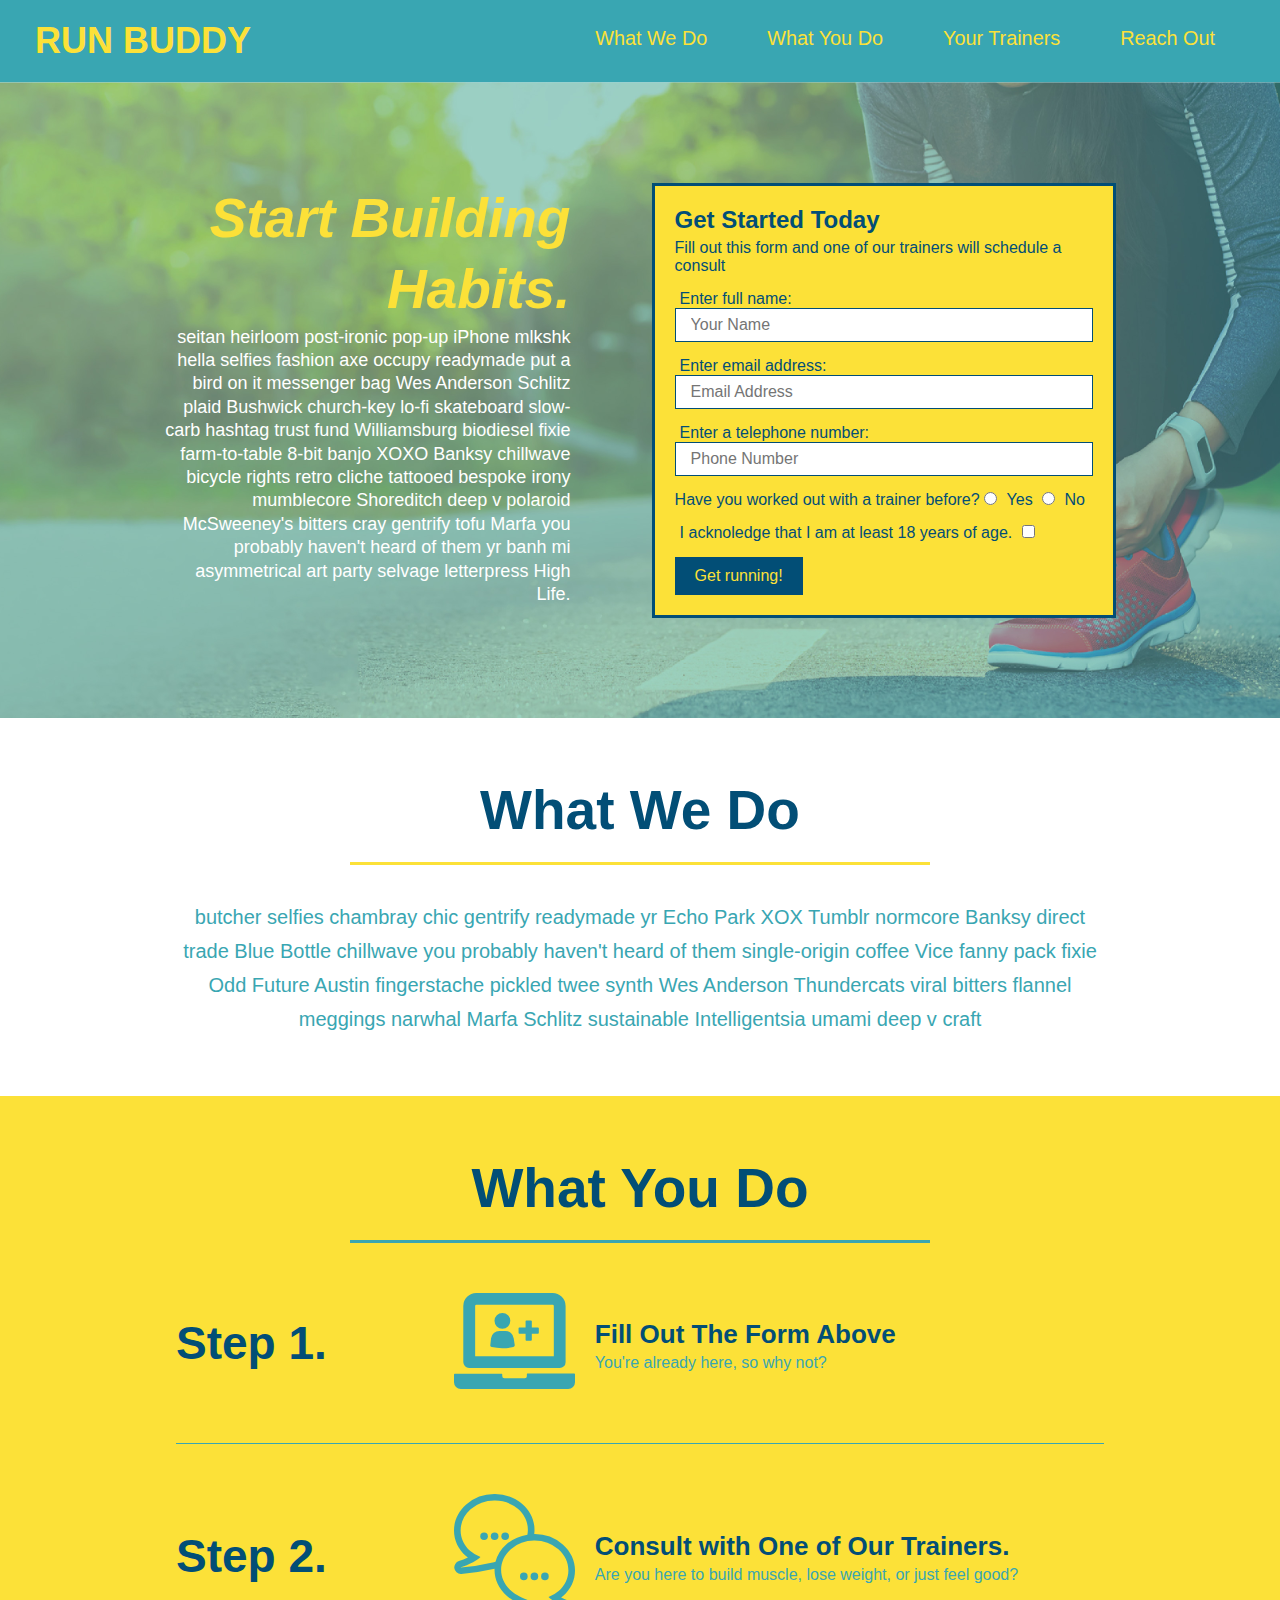
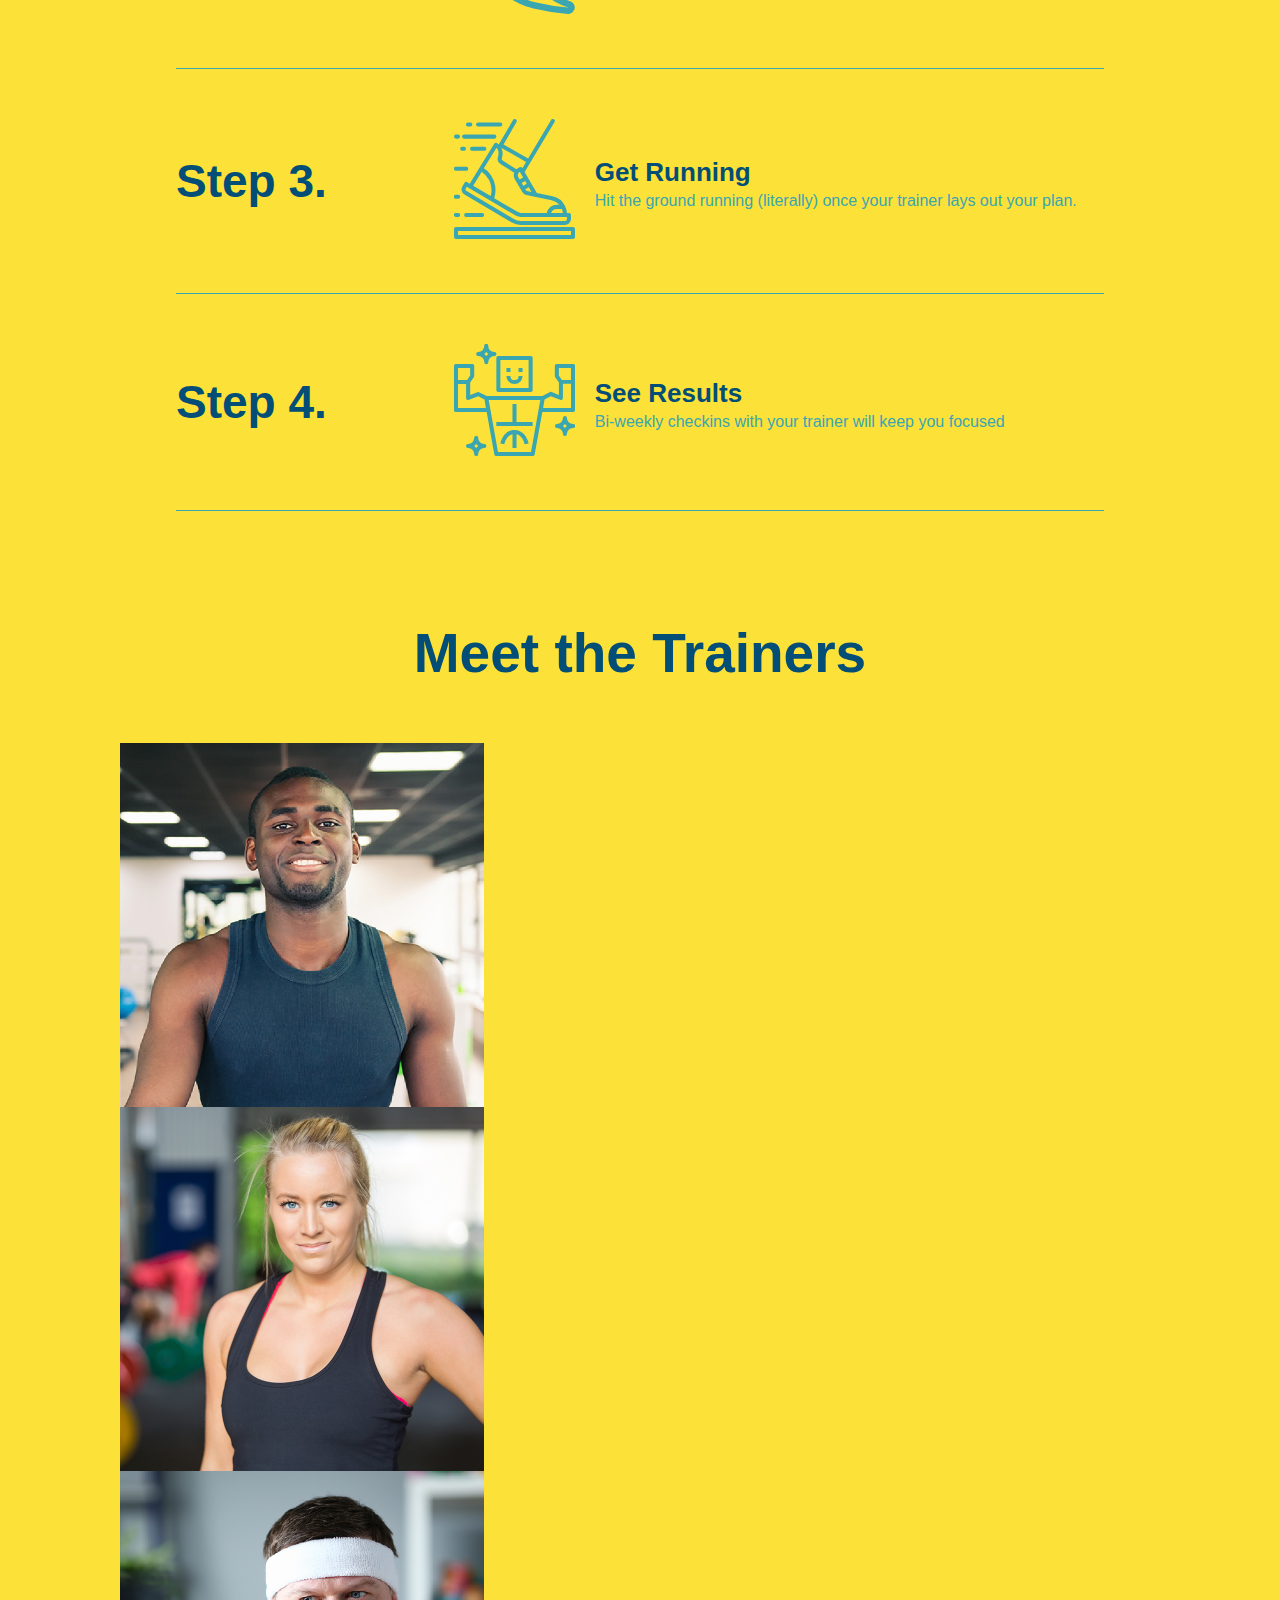
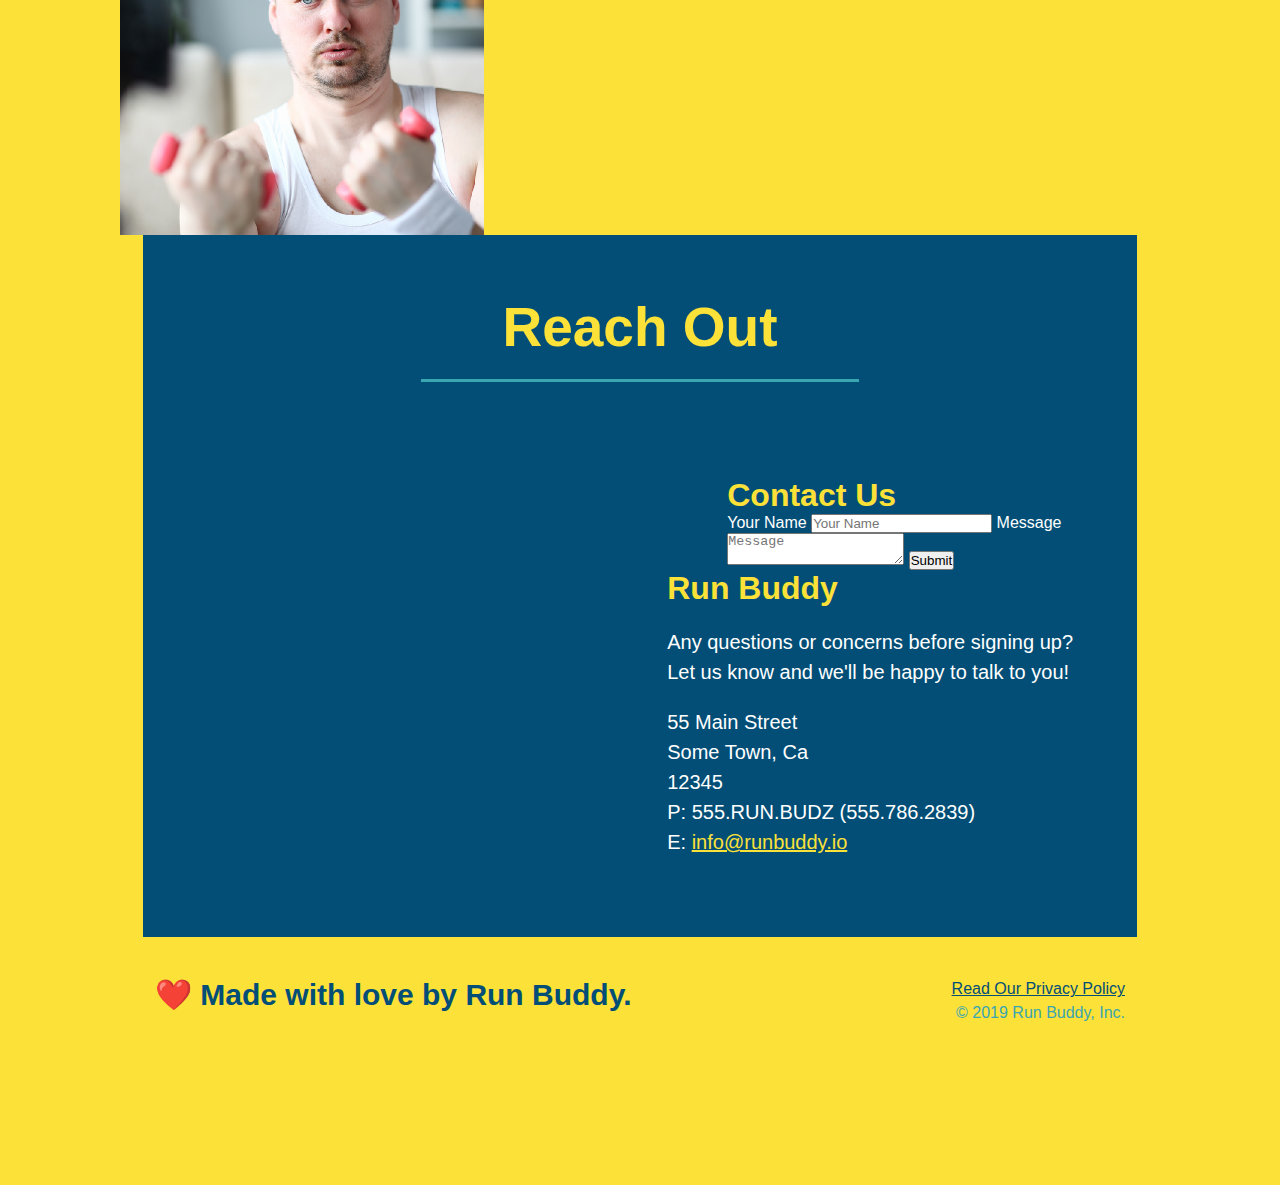
==== index.html @ 2f23c997 "add flexbox to the steps" ====
<!DOCTYPE html>
<html lang="en">
    <head>
        <meta charset="UTF-8" />
        <title>Run Buddy</title>

        <!-- Add this to the page and see what happens! -->
        <link rel="stylesheet" href="./assets/css/style.css" />

    </head>
    <body>
        <!-- navigation -->
        <header>
            <h1>
                <a href="/">RUN BUDDY</a>
            </h1>
            <nav>
                <!--Unordered list element-->
                <ul>
                    <!--List item element-->
                    <li>
                        <!--Anchor element-->
                        <a href="#what-we-do">What We Do</a>
                    </li>
                    <li>
                        <a href="#what-you-do">What You Do</a>
                    </li>
                    <li>
                        <a href="#your-trainers">Your Trainers</a>
                    </li>
                    <li>
                        <a href="#reach-out">Reach Out</a>
                    </li>
                </ul>
            </nav>
        </header>

        <!-- hero/jumbotron-->
        <section class="hero">
            <div class="hero-cta">
                <h2>Start Building Habits.</h2>
                <p>
                  seitan heirloom post-ironic pop-up iPhone mlkshk hella selfies fashion axe occupy readymade put a bird on it messenger bag Wes Anderson Schlitz plaid Bushwick church-key lo-fi skateboard slow-carb hashtag trust fund Williamsburg biodiesel fixie farm-to-table 8-bit banjo XOXO Banksy chillwave bicycle rights retro cliche tattooed bespoke irony mumblecore Shoreditch deep v polaroid McSweeney's bitters cray gentrify tofu Marfa you probably haven't heard of them yr banh mi asymmetrical art party selvage letterpress High Life.
                </p>
              </div>
            <div class="hero-form">
                <h3>Get Started Today</h3>
                <p>Fill out this form and one of our trainers will schedule a consult</p>
                <!-- Add form element -->
                <form>
                    <label for="name">Enter full name:</label>
                    <input type="text" placeholder="Your Name" name="name" id="name" class="form-input" />

                    <label for="email">Enter email address:</label>
                    <input type="email" placeholder="Email Address" name="email" id="email" class="form-input"/>

                    <label for="phone">Enter a telephone number:</label>
                    <input type="tel" placeholder="Phone Number" name="phone" id="phone" class="form-input"/>
                    <p>
                        Have you worked out with a trainer before?
                        <input type="radio" name="trainer-confirm" id="trainer-yes" />
                        <label for="trainer-yes">Yes</label>
                        <input type="radio" name="trainer-condfirm" id="trainer-no" />
                        <label for="trainer-no">No</label>
                    </p>
                    <p>
                        <label for="checkbox" >
                            I acknoledge that I am at least 18 years of age.
                        </label>
                        <input type="checkbox" name="age-confirm" id="checkbox" />
                    </p>
                    <button type="submit">
                        Get running!
                    </button>
                </form>
            </div>   
        </section>
        <!--end hero-->

        <!--"what we do" section-->
        <section id="what-we-do" class="intro">
            <!-- Wrap every h2 with a class of "section-title" in this div! -->
            <div class="flex-row">
                <h2 class="section-title primary-border">
                    What We Do
                </h2>
            </div>

            <div class="flex-row">
                <p>
                    butcher selfies chambray chic gentrify readymade yr Echo Park XOX Tumblr normcore Banksy direct trade Blue Bottle chillwave you probably haven't heard of them single-origin coffee Vice fanny pack fixie Odd Future Austin fingerstache pickled twee synth Wes Anderson Thundercats viral bitters flannel meggings narwhal Marfa Schlitz sustainable Intelligentsia umami deep v craft
                </p>
            </div>
        </section>

        <!--"what you do" section-->
        <section id="what-you-do" class="steps">
            <h2 class="section-title secondary-border">What You Do</h2>
                <!-- insert this img element -->
                <div class="step">
                    <h3>Step 1.</h3>
                    <div class="step-info">
                      <div class="step-img">
                        <img src="./assets/images/step-1.svg" alt="" />
                      </div>
                      <div class="step-text">
                        <h4>Fill Out The Form Above</h4>
                        <p>You're already here, so why not?</p>
                      </div>
                    </div>
                </div>

                <div class="step">
                    <h3>Step 2.</h3>
                    <div class="step-info">
                          <div class="step-img">
                            <img src="./assets/images/step-2.svg" alt="" />
                          </div>
                          <div class="step-text">
                            <h4>Consult with One of Our Trainers.</h4>
                            <p>Are you here to build muscle, lose weight, or just feel good?</p>
                          </div>
                    </div>
                </div>
                
                <div class="step">
                     <h3>Step 3.</h3>
                     <div class="step-info">
                              <div class="step-img">
                                <img src="./assets/images/step-3.svg" alt="" />
                              </div>
                              <div class="step-text">
                                <h4>Get Running</h4>
                                <p>Hit the ground running (literally) once your trainer lays out your plan.</p>
                              </div>
                     </div>
                </div>

                <div class="step">
                     <h3>Step 4.</h3>
                     <div class="step-info">
                                  <div class="step-img">
                                    <img src="./assets/images/step-4.svg" alt="" />
                                  </div>
                                  <div class="step-text">
                                    <h4>See Results</h4>
                                    <p>Bi-weekly checkins with your trainer will keep you focused</p>
                                  </div>
                     </div>
                </div> 
                                
        <!--"meet the trainers" section-->
        <section id="your-trainers" class="trainers">
            <h2 class="section-title primary-border">
                Meet the Trainers
            </h2>
            <div>
             <article class="trainer">
                <img src="./assets/images/trainer-1.jpg" alt="Arron Stephens in his workout clothes, ready to pump iron" />
                <div class="trainer-bio">
                  <h3 class="trainer-name">Arron Stephens</h3>
                  <h4 class="trainer-role">Speed / Strength</h4>
                  <p>
                    Lorem ipsum, dolor sit amet consectetur adipisicing elit. Sequi neque animi quo cupiditate commodi saepe culpa sed
                    itaque velit maiores optio dolorem excepturi aperiam dolores, voluptatibus suscipit amet quis repellat!
                  </p>
                </div>
              </article>
            </div>

              <!-- second trainer bio -->
            <div>
              <article class="trainer">
                <img src="./assets/images/trainer-2.jpg" alt="Joanna Gill cooling off after a workout" />
                <div class="trainer-bio">
                  <h3 class="trainer-name">Joanna Gill</h3>
                  <h4 class="trainer-role">Endurance</h4>
                  <p>
                    Lorem ipsum, dolor sit amet consectetur adipisicing elit. Sequi neque animi quo cupiditate commodi saepe culpa sed
                    itaque velit maiores optio dolorem excepturi aperiam dolores, voluptatibus suscipit amet quis repellat!
                  </p>
                </div>
              </article> 
            </div>

             <!-- third trainer bio -->
            <div>
             <article class="trainer">
                <img src="./assets/images/trainer-3.jpg" alt="Harry Smith wearing a headband and lifting comically small pink weights" />
                <div class="trainer-bio">
                  <h3 class="trainer-name">Harry "the Headband" Smith</h3>
                  <h4 class="trainer-role">Strength</h4>
                  <p>
                    Lorem ipsum, dolor sit amet consectetur adipisicing elit. Sequi neque animi quo cupiditate commodi saepe culpa sed
                    itaque velit maiores optio dolorem excepturi aperiam dolores, voluptatibus suscipit amet quis repellat!
                  </p>
                </div>
              </article>
            </div>

        <!--"reach out" section-->
        <section id="reach-out" class="contact">
            <h2 class="section-title secondary-border">Reach Out</h2>
            <div class="contact-info">
                <iframe src="https://www.google.com/maps/embed?pb=!1m18!1m12!1m3!1d3315.28429098931!2d-84.17014669999999!3d33.80497589999999!2m3!1f0!2f0!3f0!3m2!1i1024!2i768!4f13.1!3m3!1m2!1s0x88f5af3ca7f55013%3A0x3c3e1974c90c1a81!2sMain%20St%2C%20Georgia!5e0!3m2!1sen!2sus!4v1634502331510!5m2!1sen!2sus" 
                width="400" 
                height="400" 
                style="border:0;" 
                allowfullscreen="" 
                loading="lazy">
            </iframe>
            <div>
                <div class="contact-form">
                    <h3>Contact Us</h3>
                    <form>
                       <label for="contact-name">Your Name</label>
                       <input type="text" id="contact-name" placeholder="Your Name" />
                  
                       <label for="contact-message">Message</label>
                       <textarea id="contact-message" placeholder="Message"></textarea>
                  
                       <button type="submit">Submit</button>
                      </form>
                  </div>
                  
                <h3>Run Buddy</h3>
                <p>
                  Any questions or concerns before signing up?
                  <br />
                  Let us know and we'll be happy to talk to you!
                </p>
                <address>
                    55 Main Street <br/>
                    Some Town, Ca <br/>
                    12345<br />
                    P: 555.RUN.BUDZ (555.786.2839)<br/>
                    E: <a href="mailto:info@runbuddy.io">info@runbuddy.io</a>
                  </address>
              </div>
        </section>

        <!-- footer-->
        <footer>
            <h2>❤️ Made with love by Run Buddy.</h2>
            <div>
                <a href="#">Read Our Privacy Policy</a><br />
                &copy; 2019 Run Buddy, Inc.
            </div>
        </footer>
    
    </body>
</html>
---- assets/css/style.css ----
* {
    margin: 0;
    padding: 0;
    box-sizing: border-box;
}

header {
    /* apply styles to <header> */
    padding: 20px 35px;
    background-color: #39a6b2;
    display: flex;
    justify-content: space-between;
    flex-wrap: wrap;
  }

  body {
    /* more on this crazy alphanumerical value in a minute! */
    color: #39a6b2;
    font-family: Helvetica, Arial, sans-serif;
  }

  header h1 {
    font-weight: bold;
    margin: 0;
    font-size: 36px;
    color: #fce138;
  }

  header a {
      text-decoration: none;
      color: #fce138;
  }

  header nav {
      margin: 7px 0;
 }

 header nav ul {display: flex;
  flex-wrap: wrap;
  justify-content: space-between;
  align-items: center;
  list-style: none;
}

 header nav ul li a {
  margin: 0 30px;
  font-weight: lighter;
  font-size: 1.55vw;
}

 footer {
     background: #fce138;
     width: 100%;
     padding: 40px 35px;
     display: flex;
     justify-content: space-between;
     flex-wrap: wrap;
 }

 footer h2 {
     color: #024e76;
     font-size: 30px;
     margin: 0;
 }

 footer div {
     line-height: 1.5;
     text-align: right;
 }

 footer a {
     color: #024e76;
 }

 section {
     padding: 60px;
 }

 /* Hero Style Start */
 .hero {
     background-image: url("../images/hero-bg.jpg");
     background-size: cover;
     background-position: center;
     display: flex;
     justify-content: center;
     flex-wrap: wrap;
 }
 /*Hero Style Ends */

 .hero-form {
    border: 3px solid #024e76;
    background-color: #fce138;
    padding: 20px;
    color: #024e76;
    width: 40%;
    margin: 3.5%;
 }

 .hero-form h3 {
     font-size: 24px;
     margin: 0;
 }

 .hero-form p {
     margin: 5px 0 15px 0;
 }

 .hero-cta {
  width: 35%;
  text-align: right;
  margin: 3.5%;
  color: #fff;
  font-size: 18px;
  line-height: 1.3;
 }

 .hero-cta h2 {
  font-style: italic;
  font-size: 55px;
  color: #fce138;
 }

 .form-input {
    border: 1px solid #024e76;
    display: block;
    padding: 7px 15px;
    font-size: 16px;
    color: #024e76;
    width: 100%;
    margin-bottom: 15px;
  }

  .flex-row {
    display: flex;
  }

  .hero-form label {
    margin: 0 5px;
  }
  
  .hero-form button {
    color: #fce138;
    background-color: #024e76;
    border: none;
    padding: 10px 20px;
    font-size: 16px;
  }
  /* HERO STYLES END */

  .intro p {
      line-height: 1.7;
      color: #39a6b2;
      width: 80%;
      font-size: 20px;
      margin: 0 auto;
      text-align: center
  }

  .steps {
      background: #fce138;
  }

  .section-title {
    font-size: 55px;
    border-bottom: 3px solid;
    color: #024e76;
    padding-bottom: 20px;
    text-align: center;
    margin: 0 auto 35px auto;
    width: 50%;
  }
  
  .primary-border {
    border-color: #fce138;
  }
  
  .secondary-border {
    border-color: #39a6b2;
  }

  .step h3 {
      color: #024e76;
      font-size: 46px;
      flex: 1 30%;
  }

  .steps-text p {
      color: #39a6b2;
      font-size: 18px;
  }

  .step-text h4 {
    font-size: 26px;
    line-height: 1.5;
    color: #024e76;
  }

  .step-info {
    flex: 2 70%;
    display: flex;
    flex-wrap: wrap;
    align-items: center;
  }

  .step {
    margin: 50px auto;
    padding-bottom: 50px;
    width: 80%;
    border-bottom: 1px solid #39a6b2;
    display: flex;
    flex-wrap: wrap;
    align-items: center;
    justify-content: space-between;
  }

  .step-img {
    flex: 1 12%;
    margin-right: 20px;
  }

  .step-text {
    flex: 12;
  }

  .step-img img {
    max-width: 100%;
  }

  .trainers {
    width: 100%;
    margin: 0 auto;
    display: flex;
    flex-wrap: wrap;
    justify-content: space-around;
  }

  .trainer {
    margin: 0 auto 20px auto;
    background: #024e76;
    color: #fce138;
    flex: 1;
  }

  .trainer img {
    width: 35%;
    float: left;
  }
  
  .trainer-bio {
    padding: 35px;
    float: left;
    width: 65%;
    line-height: 1.3;
  }
  
  .text-left {
    text-align: left;
  }
  
  .text-right {
    text-align: right;
  }

  .trainer-bio h3 {
    font-size: 28px;
  }
  
  .trainer-bio h4 {
    font-weight: lighter;
    font-size: 22px;
    margin-bottom: 15px;
  }
  
  .trainer-bio p {
    font-size: 17px;
  }
  /* REACH OUT STYLES START */
  .contact {
    background: #024e76;
  }

  .contact h2 {
    color: #fce138;
  }

  .contact-info div {
    width: 410px;
    display: inline-block;
    vertical-align: top;
    text-align: left;
    margin: 30px 0 0 60px;
    color: white;
  }

  .contact-info h3 {
    color: #fce138;
    font-size: 32px;
  }
  
  .contact-info p, .contact-info address {
    margin: 20px 0;
    line-height: 1.5;
    font-size: 20px;
    font-style: normal;
  }
  
  .contact-info a {
    color: #fce138;
  }

  .contact-info iframe {
    width: 400px;
    height: 400px;
  }
  
  /* REACH OUT STYLES END */
  Note that the second C






  <h3>Step 2: <span>Consult with One of Our Trainers.</span></h3>
  <p>Are you here to build muscle, lose weight, or just feel good?</p>
</div>
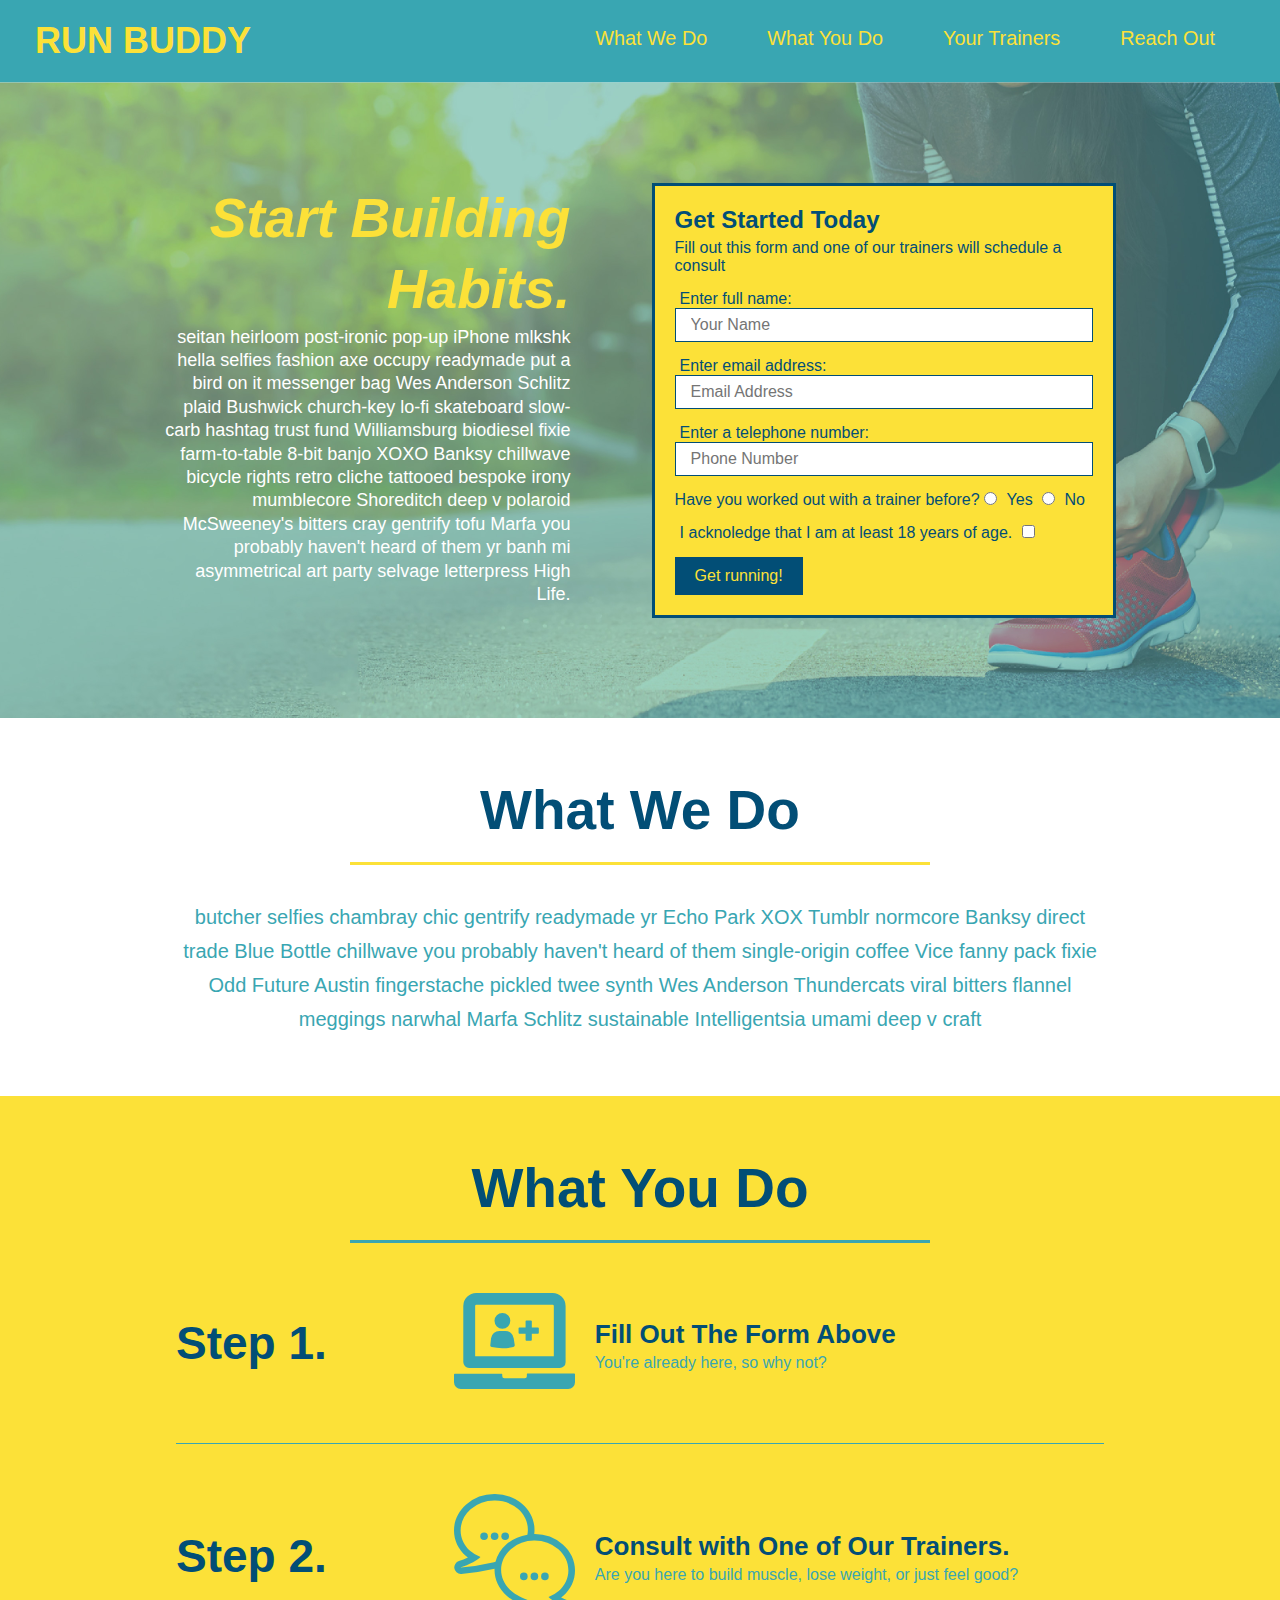
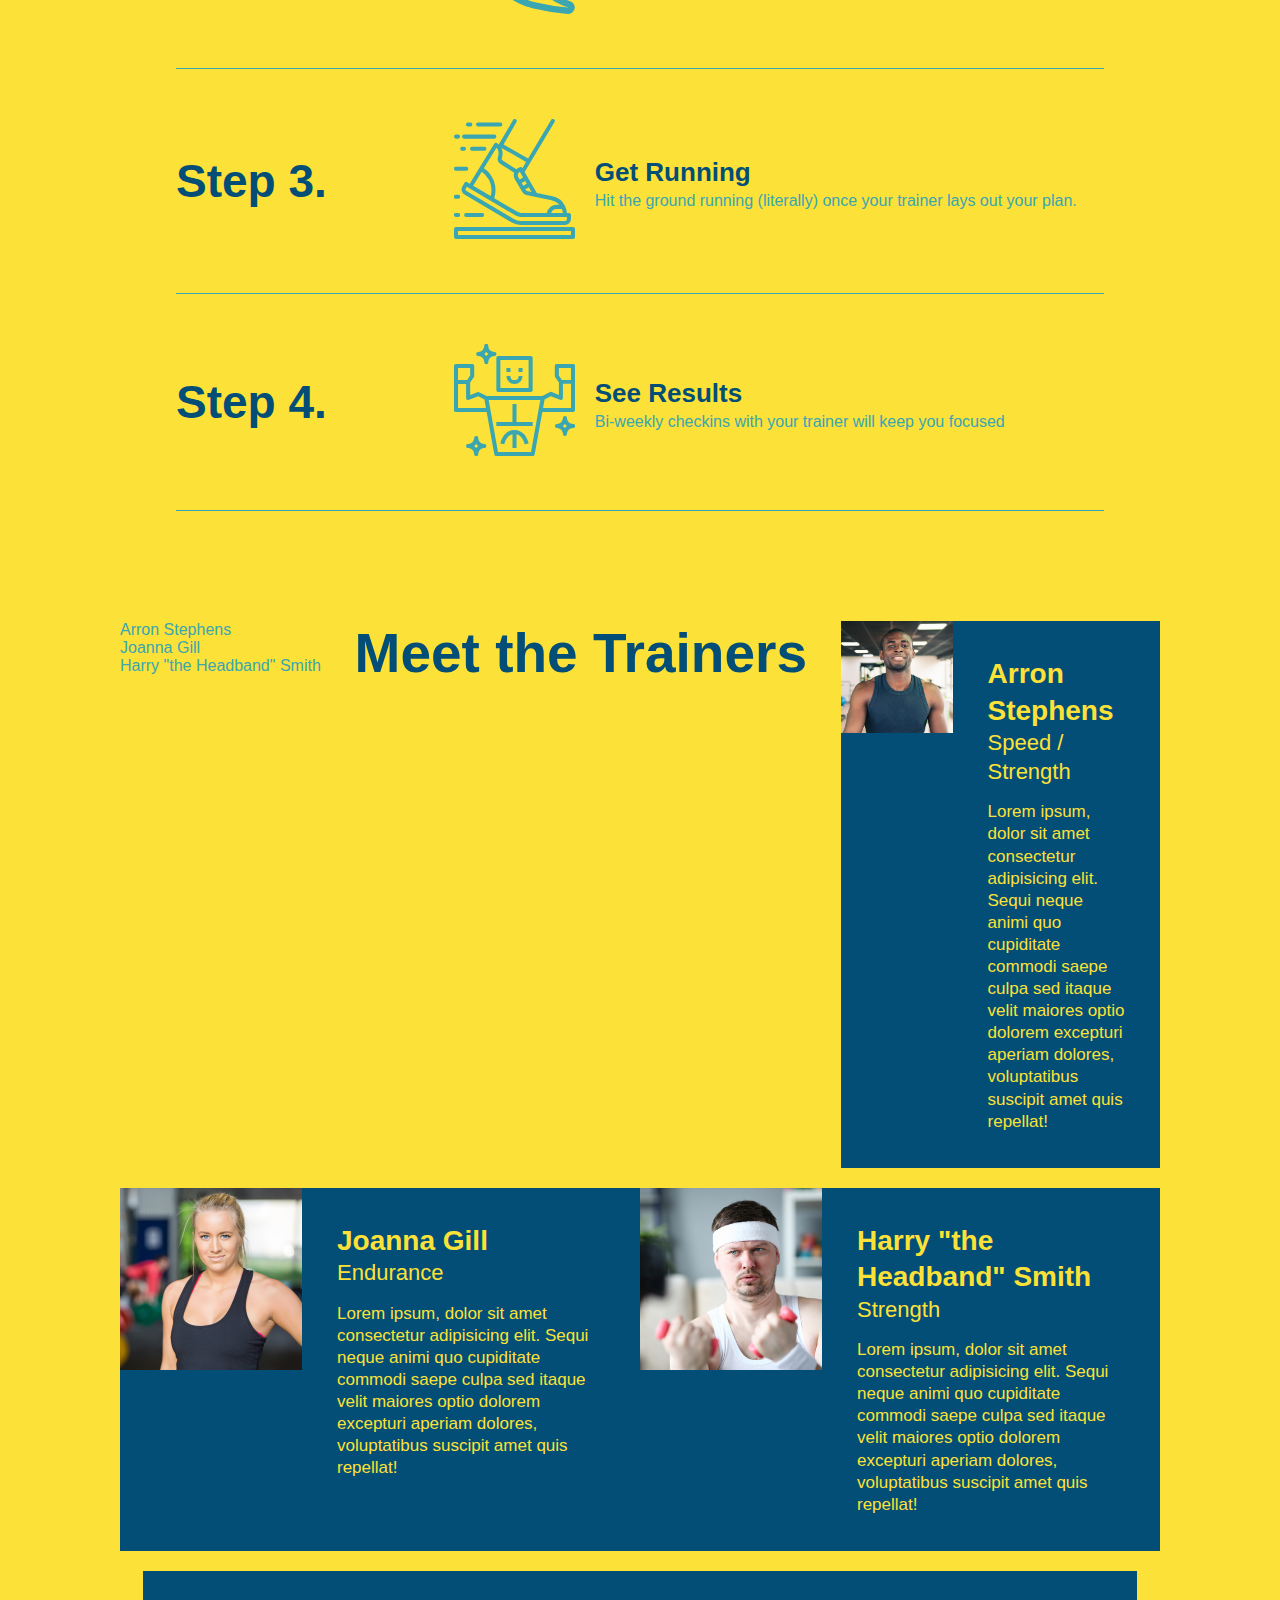
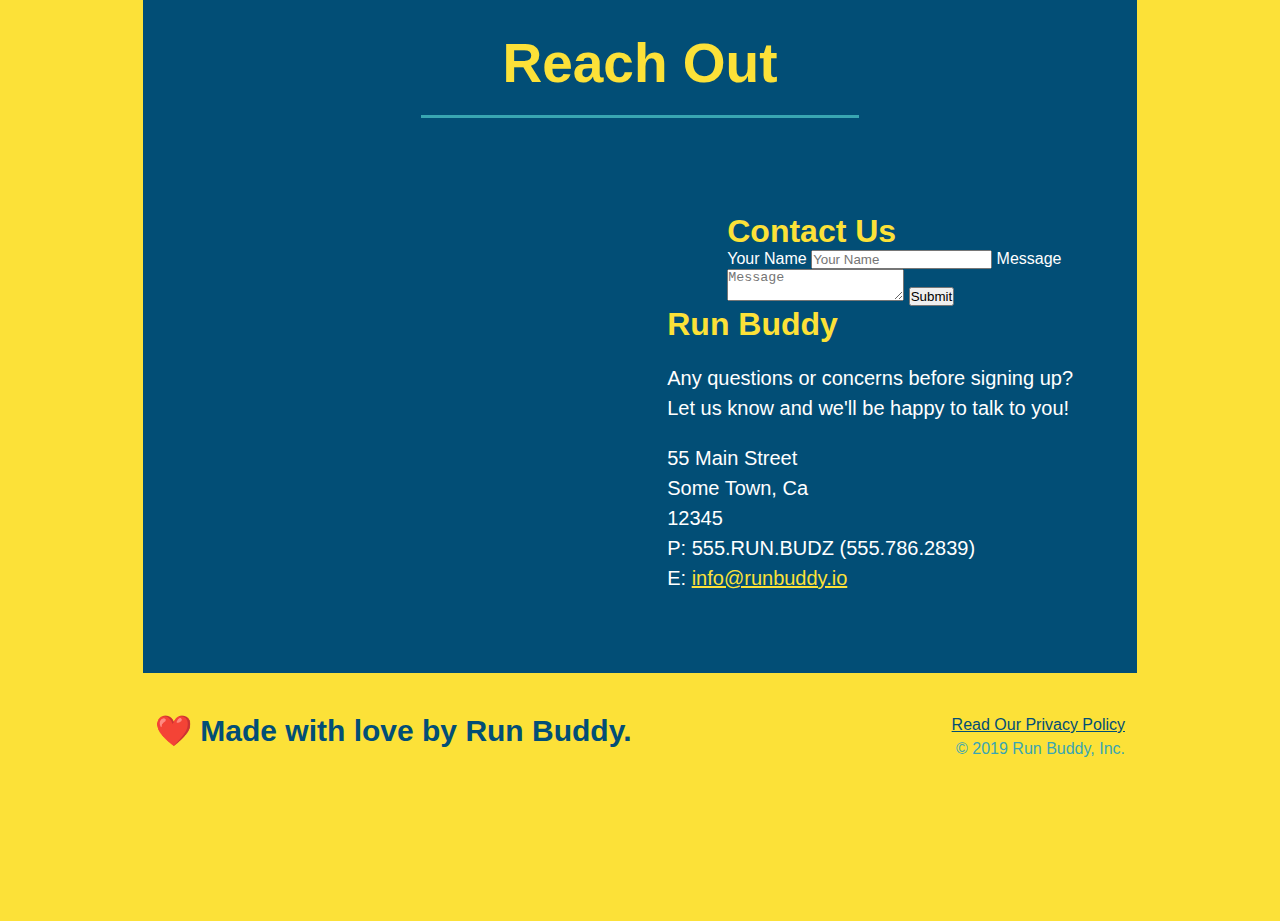
==== commit db7e290d: "add flexbox to the hero" ====
--- a/index.html
+++ b/index.html
@@ -151,10 +151,15 @@
                                 
         <!--"meet the trainers" section-->
         <section id="your-trainers" class="trainers">
+            <div class="flex-container">
+                <article>Arron Stephens</article>
+                <article>Joanna Gill</article>
+                <article>Harry "the Headband" Smith</article>
+            </div>
             <h2 class="section-title primary-border">
                 Meet the Trainers
             </h2>
-            <div>
+            
              <article class="trainer">
                 <img src="./assets/images/trainer-1.jpg" alt="Arron Stephens in his workout clothes, ready to pump iron" />
                 <div class="trainer-bio">
@@ -166,10 +171,10 @@
                   </p>
                 </div>
               </article>
-            </div>
+            
 
               <!-- second trainer bio -->
-            <div>
+            
               <article class="trainer">
                 <img src="./assets/images/trainer-2.jpg" alt="Joanna Gill cooling off after a workout" />
                 <div class="trainer-bio">
@@ -181,10 +186,10 @@
                   </p>
                 </div>
               </article> 
-            </div>
+            
 
              <!-- third trainer bio -->
-            <div>
+            
              <article class="trainer">
                 <img src="./assets/images/trainer-3.jpg" alt="Harry Smith wearing a headband and lifting comically small pink weights" />
                 <div class="trainer-bio">
@@ -196,7 +201,7 @@
                   </p>
                 </div>
               </article>
-            </div>
+            
 
         <!--"reach out" section-->
         <section id="reach-out" class="contact">
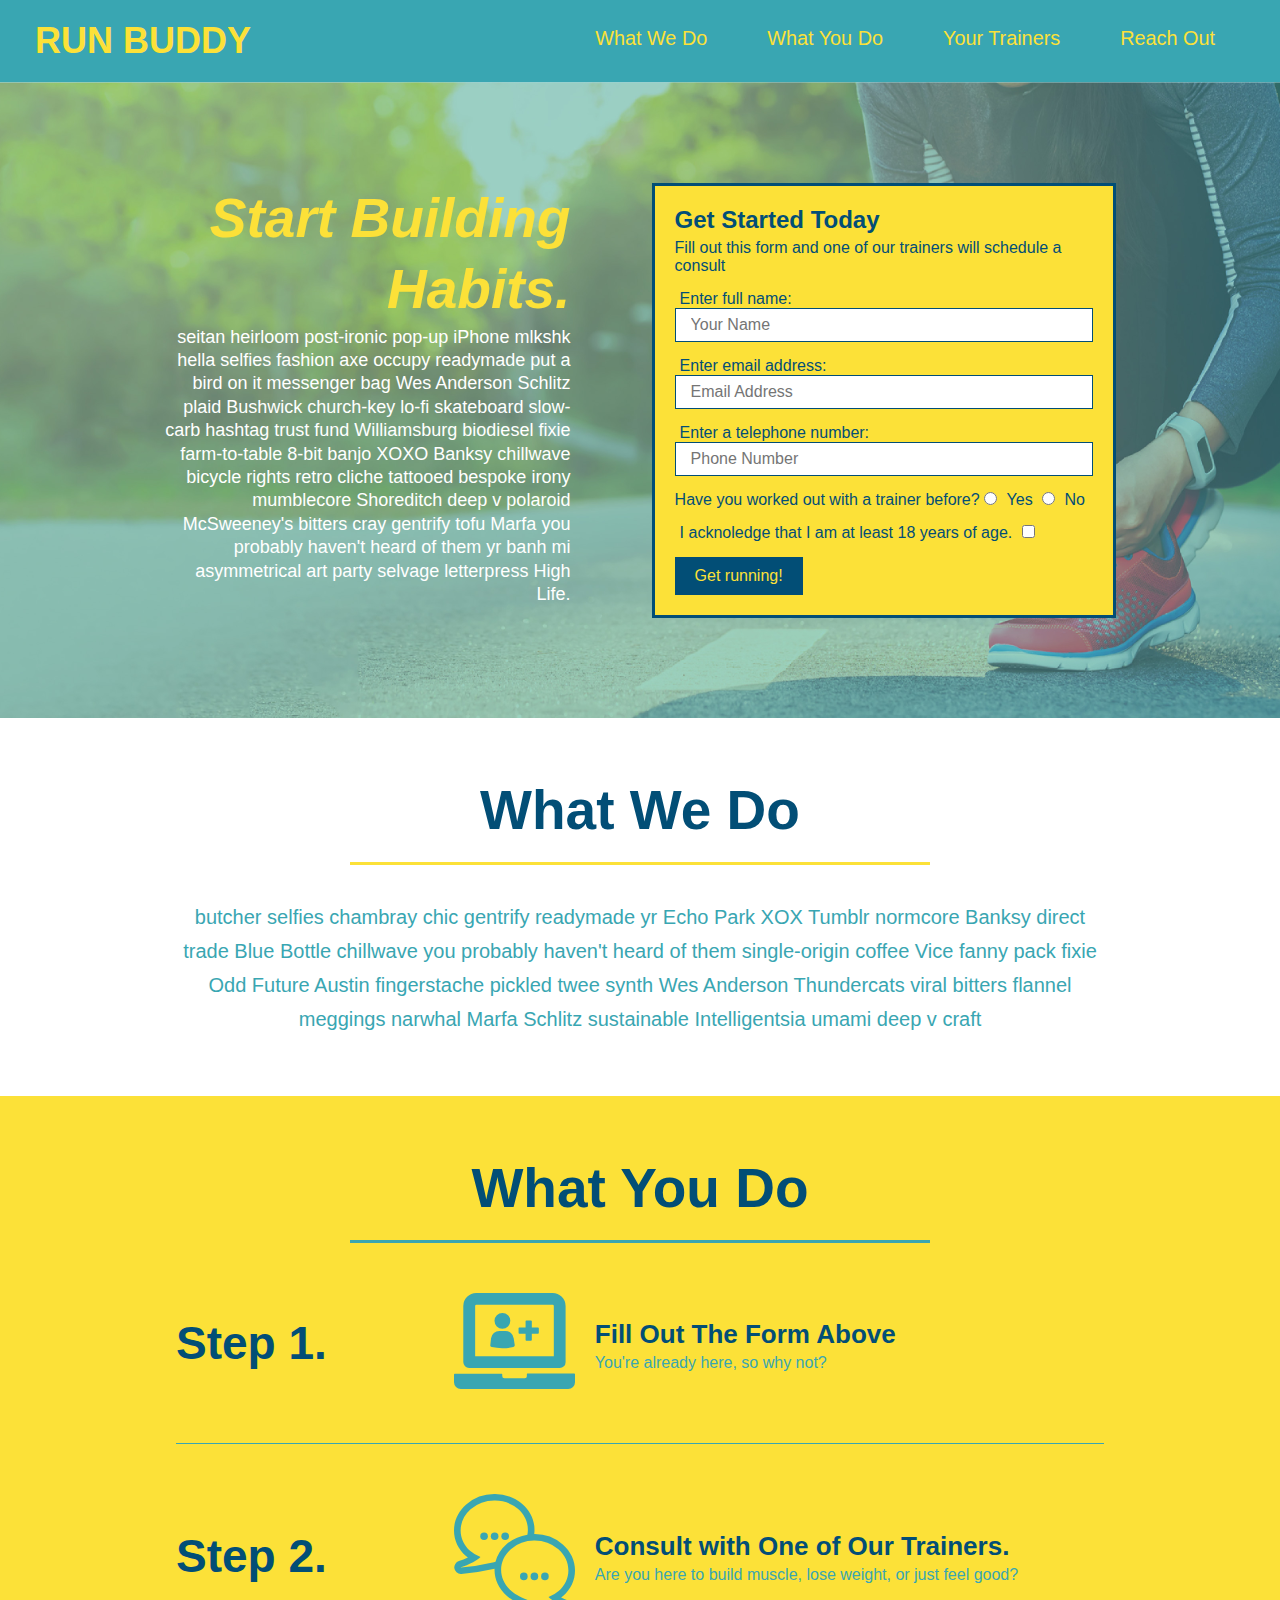
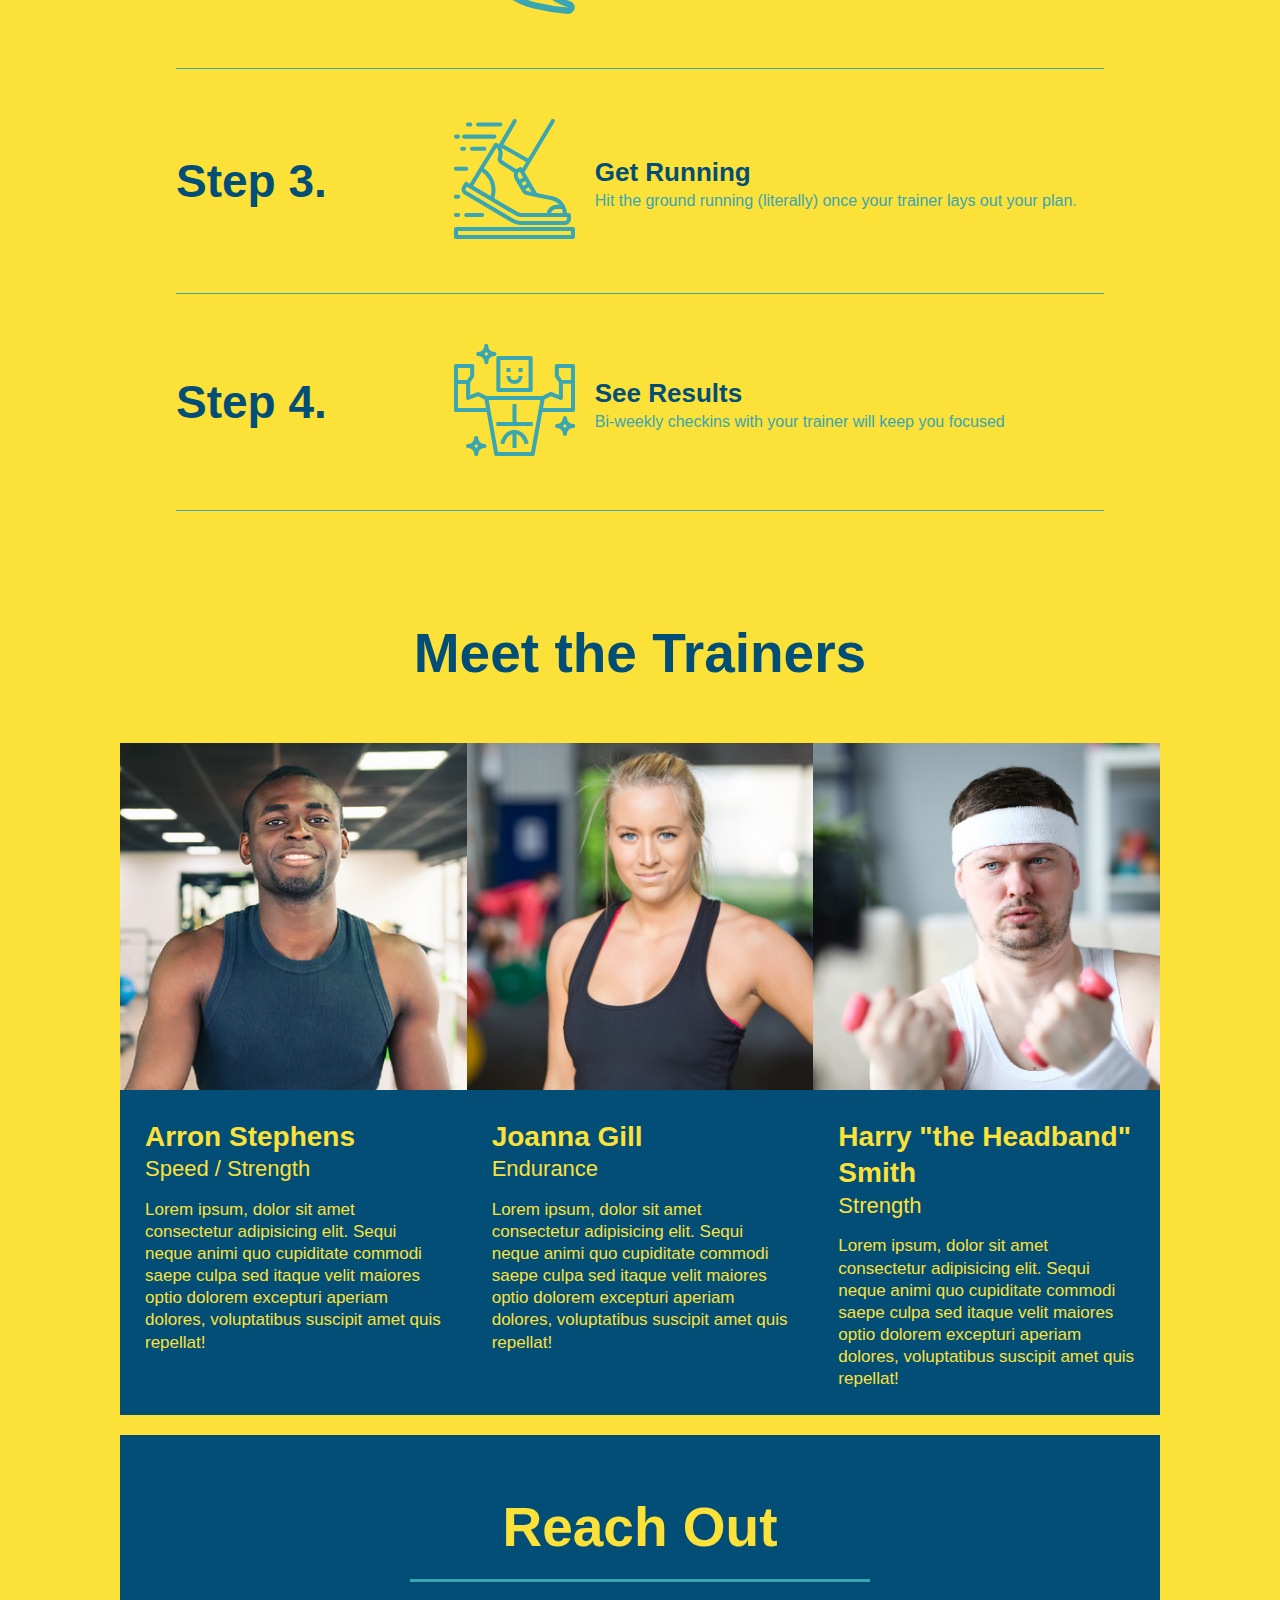
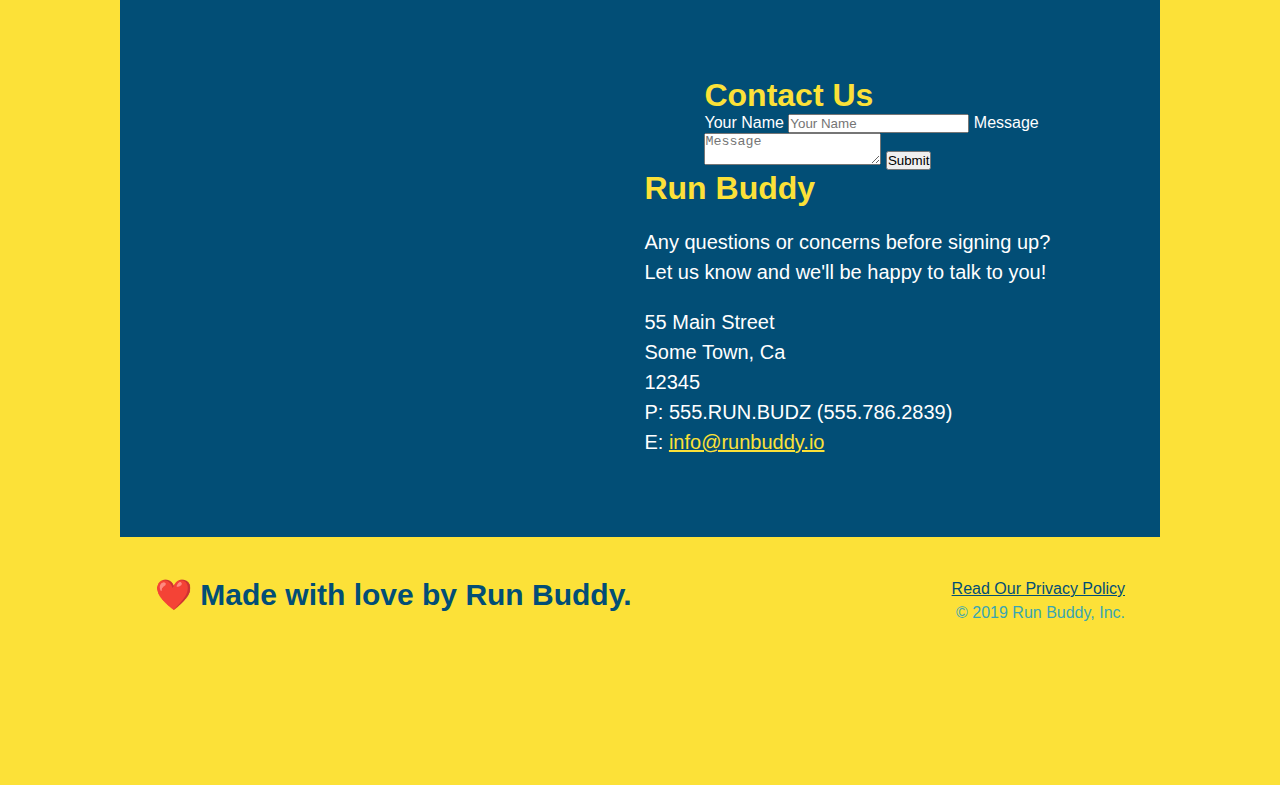
==== commit 8ae9e8d0: "add flexbox to hero" ====
--- a/index.html
+++ b/index.html
@@ -150,58 +150,51 @@
                 </div> 
                                 
         <!--"meet the trainers" section-->
-        <section id="your-trainers" class="trainers">
-            <div class="flex-container">
-                <article>Arron Stephens</article>
-                <article>Joanna Gill</article>
-                <article>Harry "the Headband" Smith</article>
-            </div>
+        <section id="your-trainers">
             <h2 class="section-title primary-border">
                 Meet the Trainers
             </h2>
-            
-             <article class="trainer">
-                <img src="./assets/images/trainer-1.jpg" alt="Arron Stephens in his workout clothes, ready to pump iron" />
-                <div class="trainer-bio">
-                  <h3 class="trainer-name">Arron Stephens</h3>
-                  <h4 class="trainer-role">Speed / Strength</h4>
-                  <p>
-                    Lorem ipsum, dolor sit amet consectetur adipisicing elit. Sequi neque animi quo cupiditate commodi saepe culpa sed
-                    itaque velit maiores optio dolorem excepturi aperiam dolores, voluptatibus suscipit amet quis repellat!
-                  </p>
-                </div>
-              </article>
-            
-
-              <!-- second trainer bio -->
-            
-              <article class="trainer">
-                <img src="./assets/images/trainer-2.jpg" alt="Joanna Gill cooling off after a workout" />
-                <div class="trainer-bio">
-                  <h3 class="trainer-name">Joanna Gill</h3>
-                  <h4 class="trainer-role">Endurance</h4>
-                  <p>
-                    Lorem ipsum, dolor sit amet consectetur adipisicing elit. Sequi neque animi quo cupiditate commodi saepe culpa sed
-                    itaque velit maiores optio dolorem excepturi aperiam dolores, voluptatibus suscipit amet quis repellat!
-                  </p>
-                </div>
-              </article> 
-            
-
-             <!-- third trainer bio -->
-            
-             <article class="trainer">
-                <img src="./assets/images/trainer-3.jpg" alt="Harry Smith wearing a headband and lifting comically small pink weights" />
-                <div class="trainer-bio">
-                  <h3 class="trainer-name">Harry "the Headband" Smith</h3>
-                  <h4 class="trainer-role">Strength</h4>
-                  <p>
-                    Lorem ipsum, dolor sit amet consectetur adipisicing elit. Sequi neque animi quo cupiditate commodi saepe culpa sed
-                    itaque velit maiores optio dolorem excepturi aperiam dolores, voluptatibus suscipit amet quis repellat!
-                  </p>
-                </div>
-              </article>
-            
+                <div class="trainers">
+                <article class="trainer">
+                               <img src="./assets/images/trainer-1.jpg" alt="Arron Stephens in his workout clothes, ready to pump iron" />
+                               <div class="trainer-bio">
+                                 <h3 class="trainer-name">Arron Stephens</h3>
+                                 <h4 class="trainer-role">Speed / Strength</h4>
+                                 <p>
+                                   Lorem ipsum, dolor sit amet consectetur adipisicing elit. Sequi neque animi quo cupiditate commodi saepe culpa sed
+                                   itaque velit maiores optio dolorem excepturi aperiam dolores, voluptatibus suscipit amet quis repellat!
+                                 </p>
+                               </div>
+                             </article>
+                           
+                             <!-- second trainer bio -->
+                           
+                             <article class="trainer">
+                               <img src="./assets/images/trainer-2.jpg" alt="Joanna Gill cooling off after a workout" />
+                               <div class="trainer-bio">
+                                 <h3 class="trainer-name">Joanna Gill</h3>
+                                 <h4 class="trainer-role">Endurance</h4>
+                                 <p>
+                                   Lorem ipsum, dolor sit amet consectetur adipisicing elit. Sequi neque animi quo cupiditate commodi saepe culpa sed
+                                   itaque velit maiores optio dolorem excepturi aperiam dolores, voluptatibus suscipit amet quis repellat!
+                                 </p>
+                               </div>
+                             </article>
+                           
+                            <!-- third trainer bio -->
+                           
+                            <article class="trainer">
+                               <img src="./assets/images/trainer-3.jpg" alt="Harry Smith wearing a headband and lifting comically small pink weights" />
+                               <div class="trainer-bio">
+                                 <h3 class="trainer-name">Harry "the Headband" Smith</h3>
+                                 <h4 class="trainer-role">Strength</h4>
+                                 <p>
+                                   Lorem ipsum, dolor sit amet consectetur adipisicing elit. Sequi neque animi quo cupiditate commodi saepe culpa sed
+                                   itaque velit maiores optio dolorem excepturi aperiam dolores, voluptatibus suscipit amet quis repellat!
+                                 </p>
+                               </div>
+                             </article>
+                </div>
 
         <!--"reach out" section-->
         <section id="reach-out" class="contact">
--- a/assets/css/style.css
+++ b/assets/css/style.css
@@ -242,14 +242,11 @@
   }
 
   .trainer img {
-    width: 35%;
-    float: left;
+    width: 100%;
   }
   
   .trainer-bio {
-    padding: 35px;
-    float: left;
-    width: 65%;
+    padding: 25px;
     line-height: 1.3;
   }
   
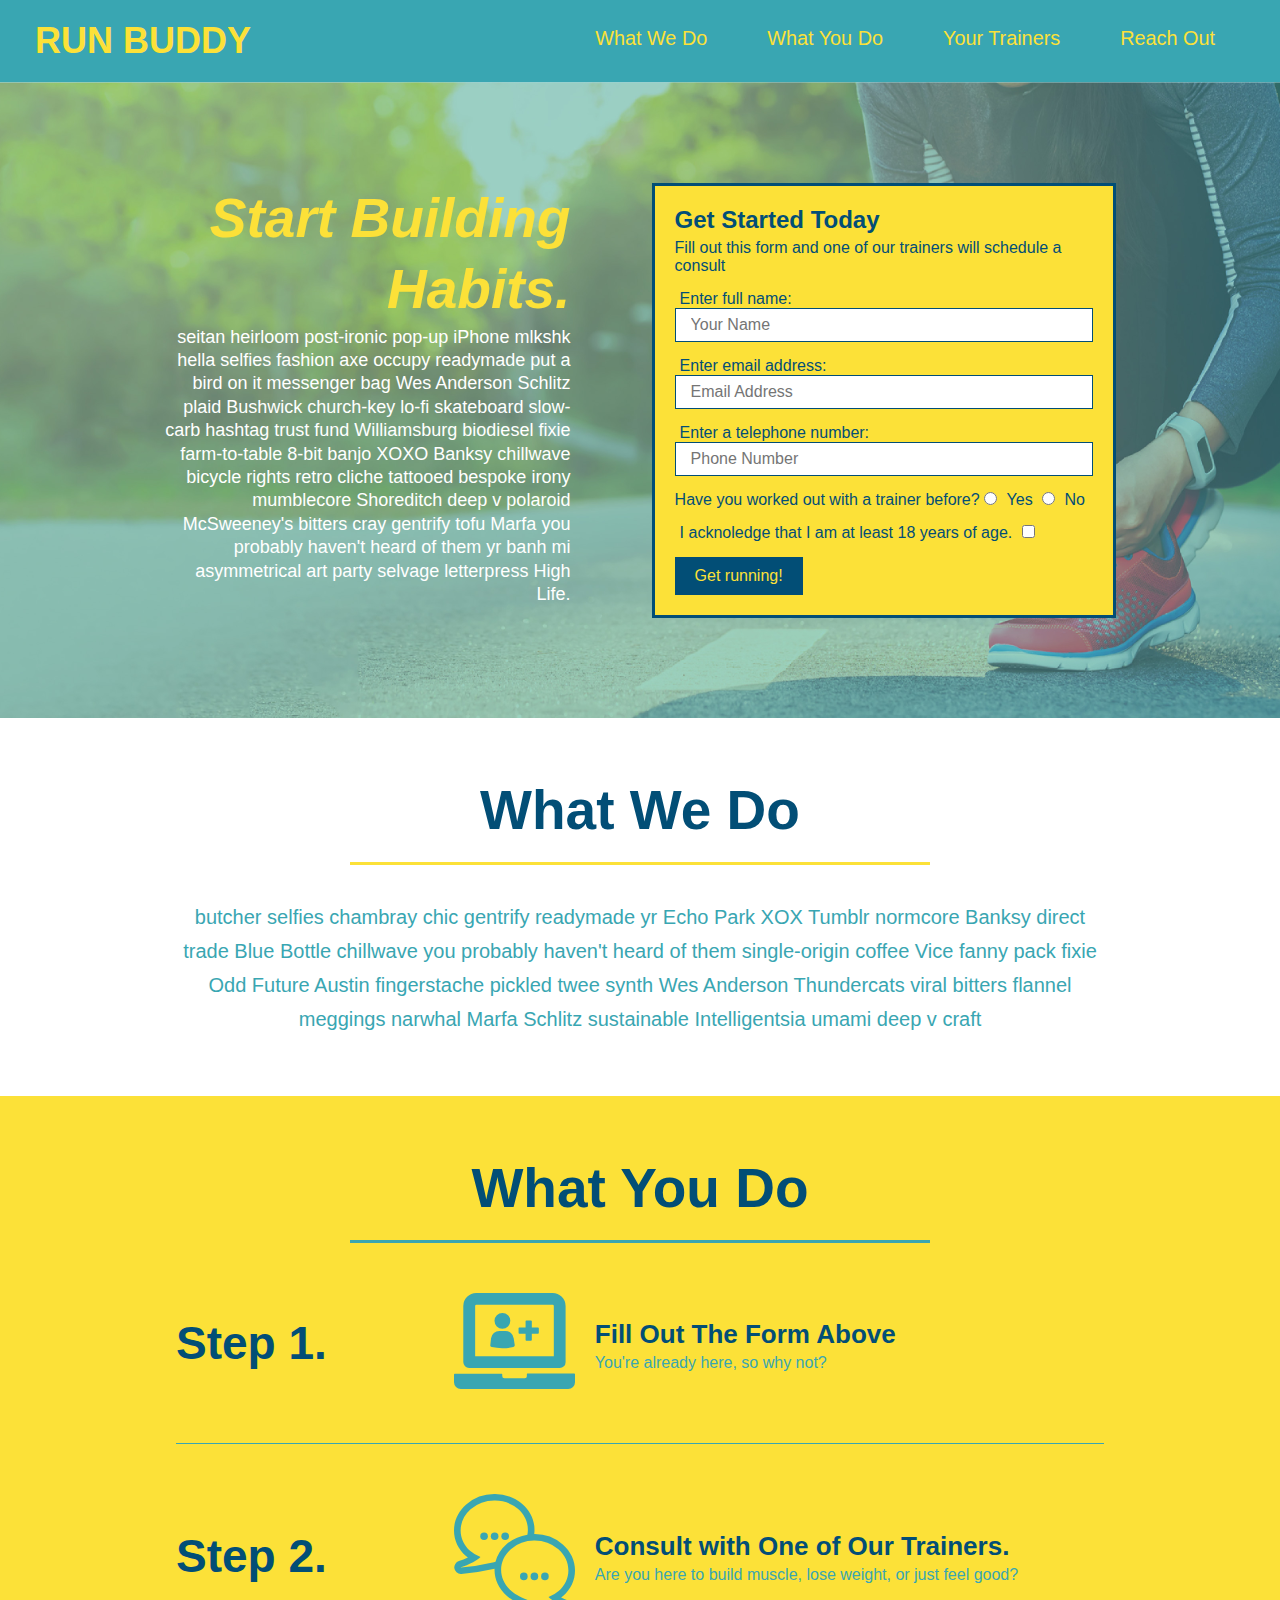
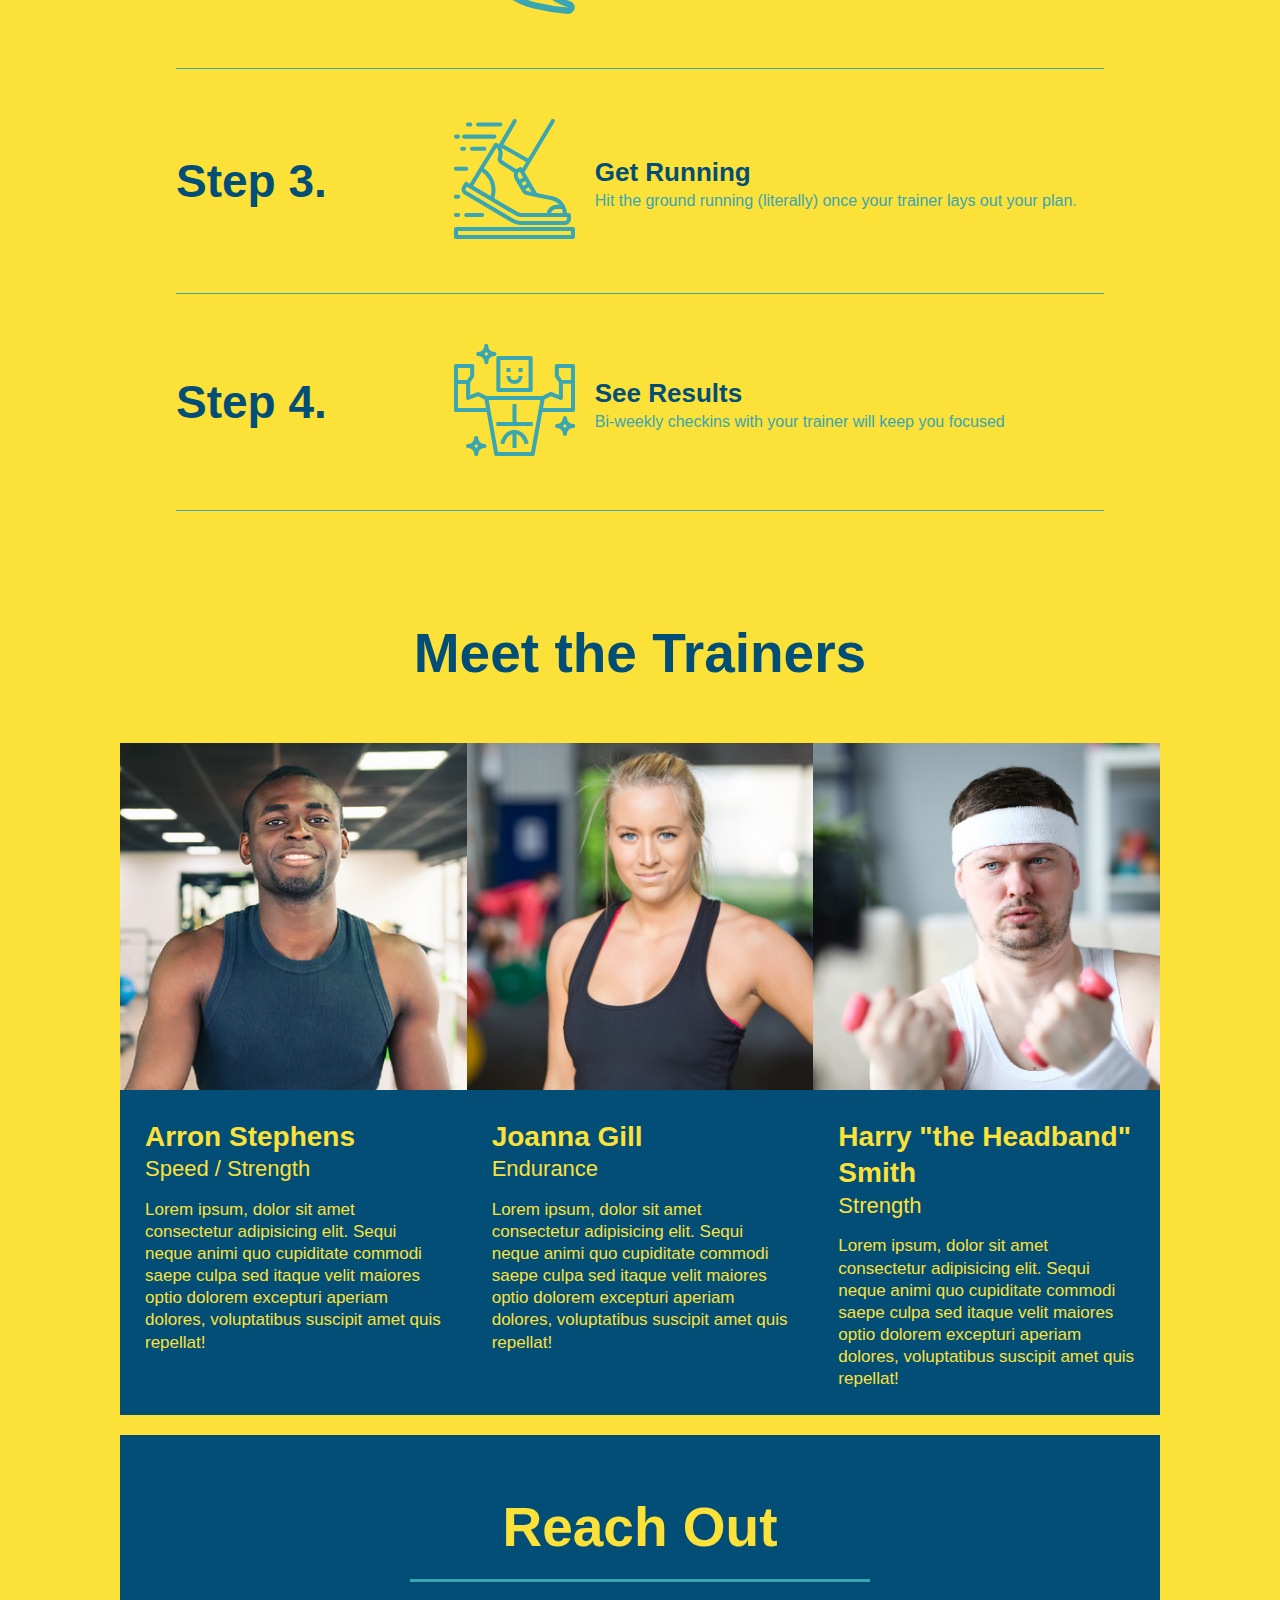
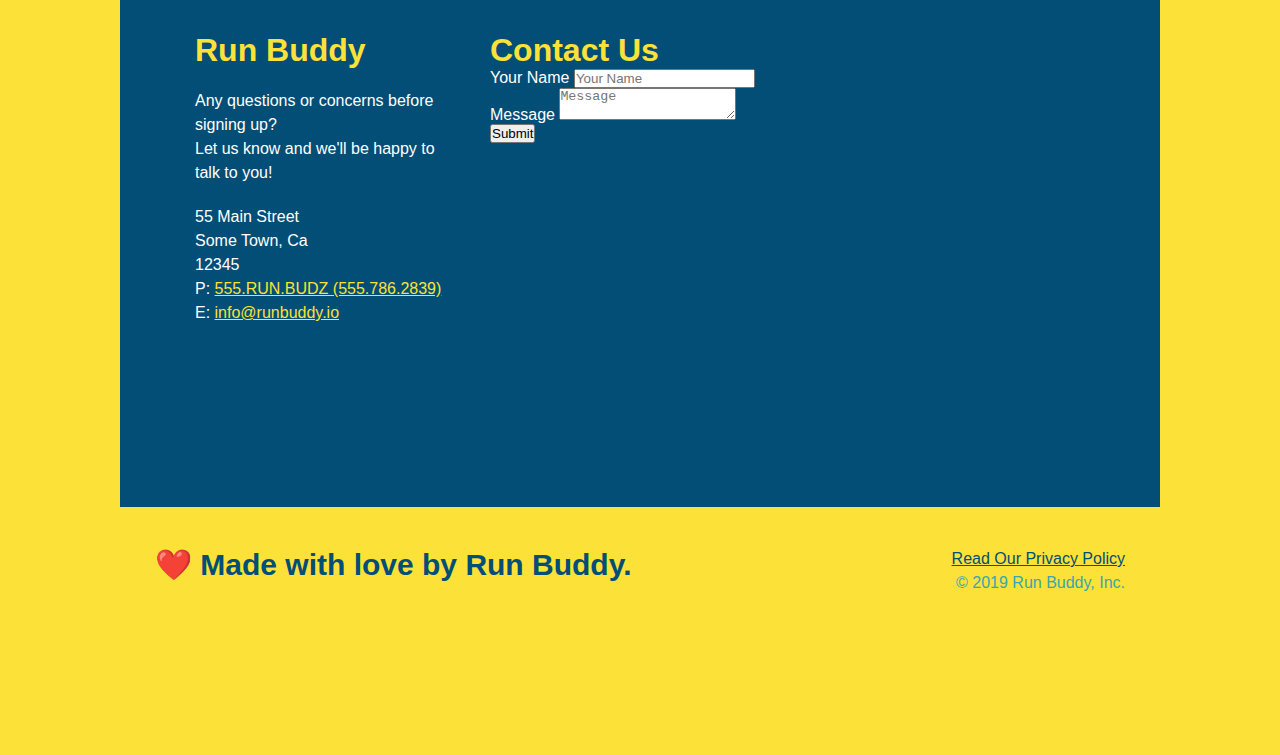
==== commit d33c1858: "add to flexbox" ====
--- a/index.html
+++ b/index.html
@@ -200,14 +200,24 @@
         <section id="reach-out" class="contact">
             <h2 class="section-title secondary-border">Reach Out</h2>
             <div class="contact-info">
-                <iframe src="https://www.google.com/maps/embed?pb=!1m18!1m12!1m3!1d3315.28429098931!2d-84.17014669999999!3d33.80497589999999!2m3!1f0!2f0!3f0!3m2!1i1024!2i768!4f13.1!3m3!1m2!1s0x88f5af3ca7f55013%3A0x3c3e1974c90c1a81!2sMain%20St%2C%20Georgia!5e0!3m2!1sen!2sus!4v1634502331510!5m2!1sen!2sus" 
-                width="400" 
-                height="400" 
-                style="border:0;" 
-                allowfullscreen="" 
-                loading="lazy">
-            </iframe>
-            <div>
+                <div>
+                  <h3>Run Buddy</h3>
+                  <p>
+                    Any questions or concerns before signing up?
+                    <br />
+                    Let us know and we'll be happy to talk to you!
+                  </p>
+              
+                  <address>
+                    55 Main Street <br />
+                    Some Town, Ca <br />
+                    12345 <br />
+                    P: <a href="tel:555.786.2839">555.RUN.BUDZ (555.786.2839)</a><br />
+                    E: <a href="mailto://info@runbuddy.io">info@runbuddy.io</a>
+                  </address>
+              
+                </div>
+              
                 <div class="contact-form">
                     <h3>Contact Us</h3>
                     <form>
@@ -220,20 +230,11 @@
                        <button type="submit">Submit</button>
                       </form>
                   </div>
-                  
-                <h3>Run Buddy</h3>
-                <p>
-                  Any questions or concerns before signing up?
-                  <br />
-                  Let us know and we'll be happy to talk to you!
-                </p>
-                <address>
-                    55 Main Street <br/>
-                    Some Town, Ca <br/>
-                    12345<br />
-                    P: 555.RUN.BUDZ (555.786.2839)<br/>
-                    E: <a href="mailto:info@runbuddy.io">info@runbuddy.io</a>
-                  </address>
+              
+                <iframe
+                  src="https://www.google.com/maps/embed?pb=!1m14!1m12!1m3!1d12182.30520634488!2d-74.0652613!3d40.2407219!2m3!1f0!2f0!3f0!3m2!1i1024!2i768!4f13.1!5e0!3m2!1sen!2sus!4v1561060983193!5m2!1sen!2sus"
+                  frameborder="0" style="border:0" allowfullscreen></iframe>
+              
               </div>
         </section>
 
--- a/assets/css/style.css
+++ b/assets/css/style.css
@@ -280,12 +280,18 @@
     color: #fce138;
   }
 
+  .contact-info > * {
+    flex: 1;
+    margin: 15px;
+  }
+
+  .contact-info{
+    display: flex;
+    justify-content: space-between;
+    flex-wrap: wrap;
+  }
+
   .contact-info div {
-    width: 410px;
-    display: inline-block;
-    vertical-align: top;
-    text-align: left;
-    margin: 30px 0 0 60px;
     color: white;
   }
 
@@ -297,7 +303,7 @@
   .contact-info p, .contact-info address {
     margin: 20px 0;
     line-height: 1.5;
-    font-size: 20px;
+    font-size: 16px;
     font-style: normal;
   }
   
@@ -306,8 +312,28 @@
   }
 
   .contact-info iframe {
-    width: 400px;
     height: 400px;
+  }
+
+  .contact-form input, .contact-form textarea {
+    border: 1px solid #024e76
+    display: block
+    padding: 7px 15px
+    font-size: 16px
+    color: #024e76
+    width: 100%
+    margin-bottom: 15px
+    margin-top: 5px
+  }
+
+  .contact-form button {
+    width: 100%
+    border: none
+    background: #fce138
+    color: #024e76
+    text-align: center
+    padding: 15px 0
+    font-size: 16px
   }
   
   /* REACH OUT STYLES END */
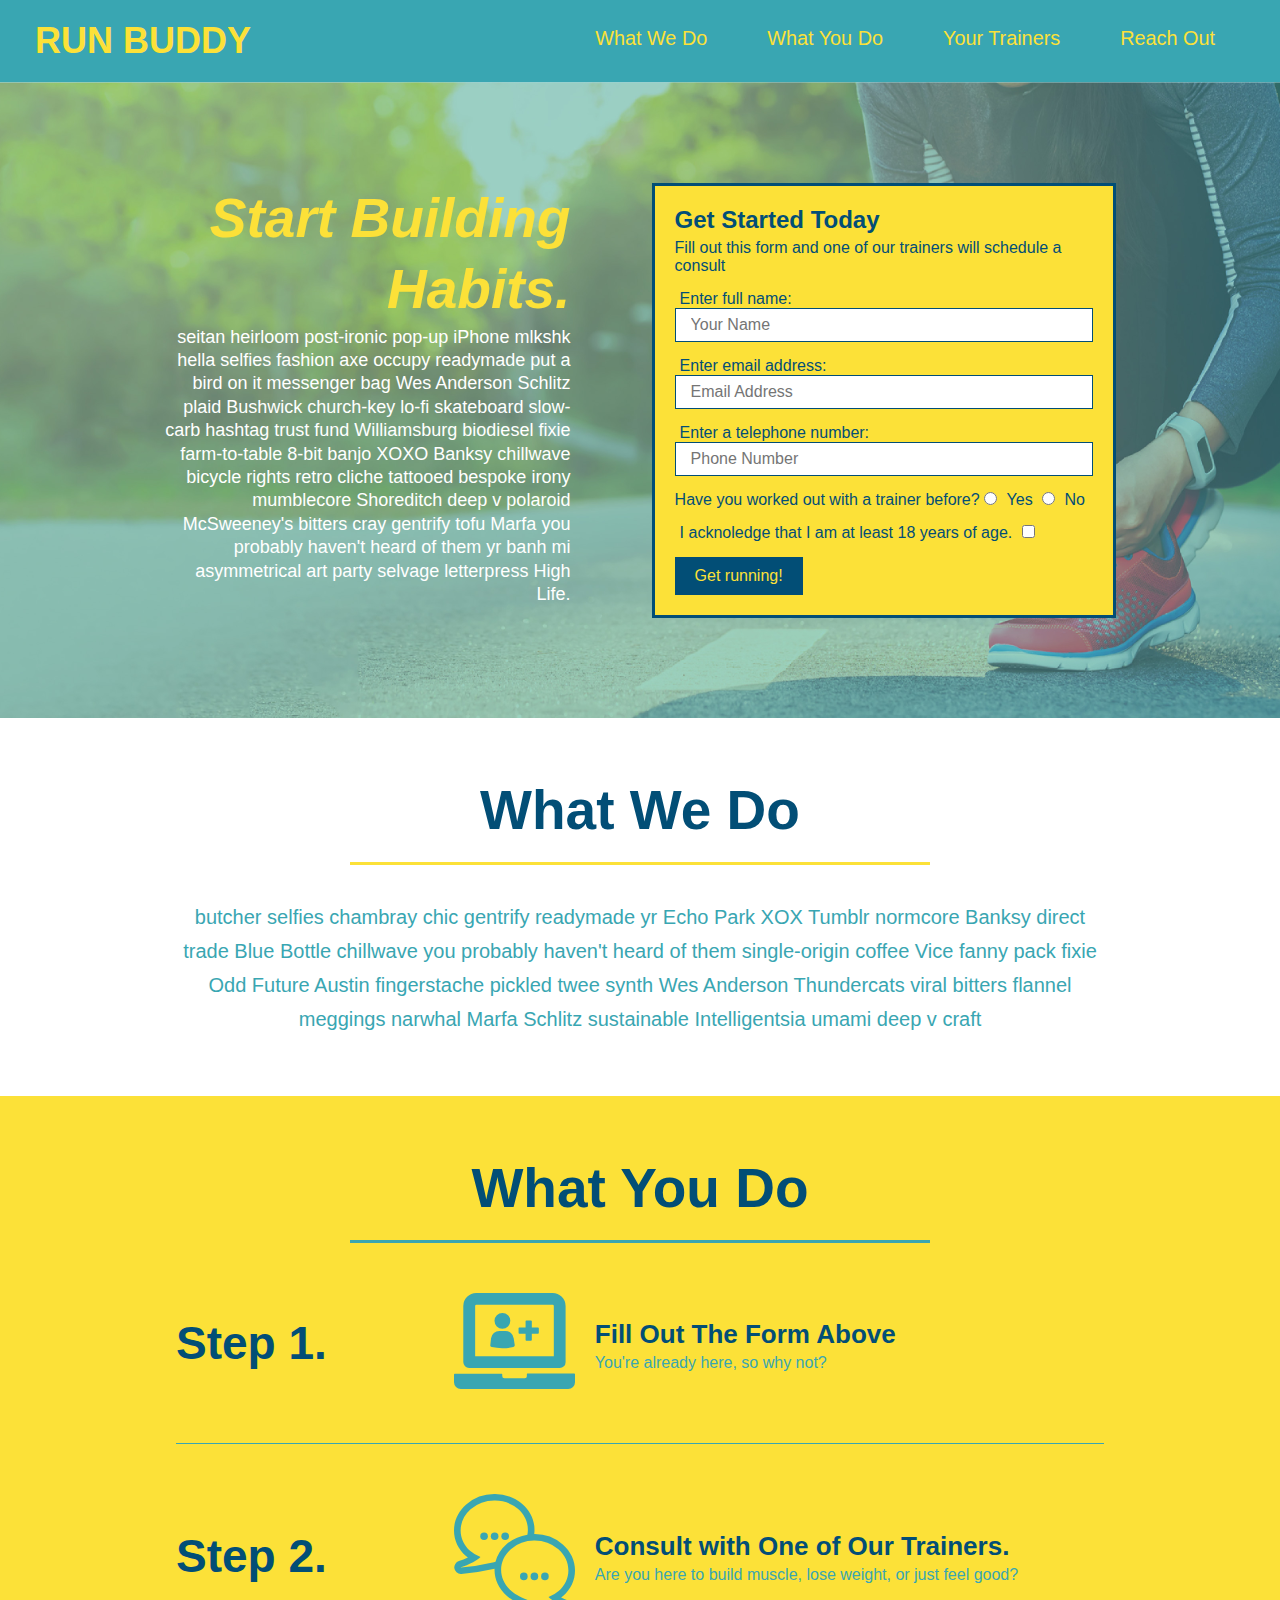
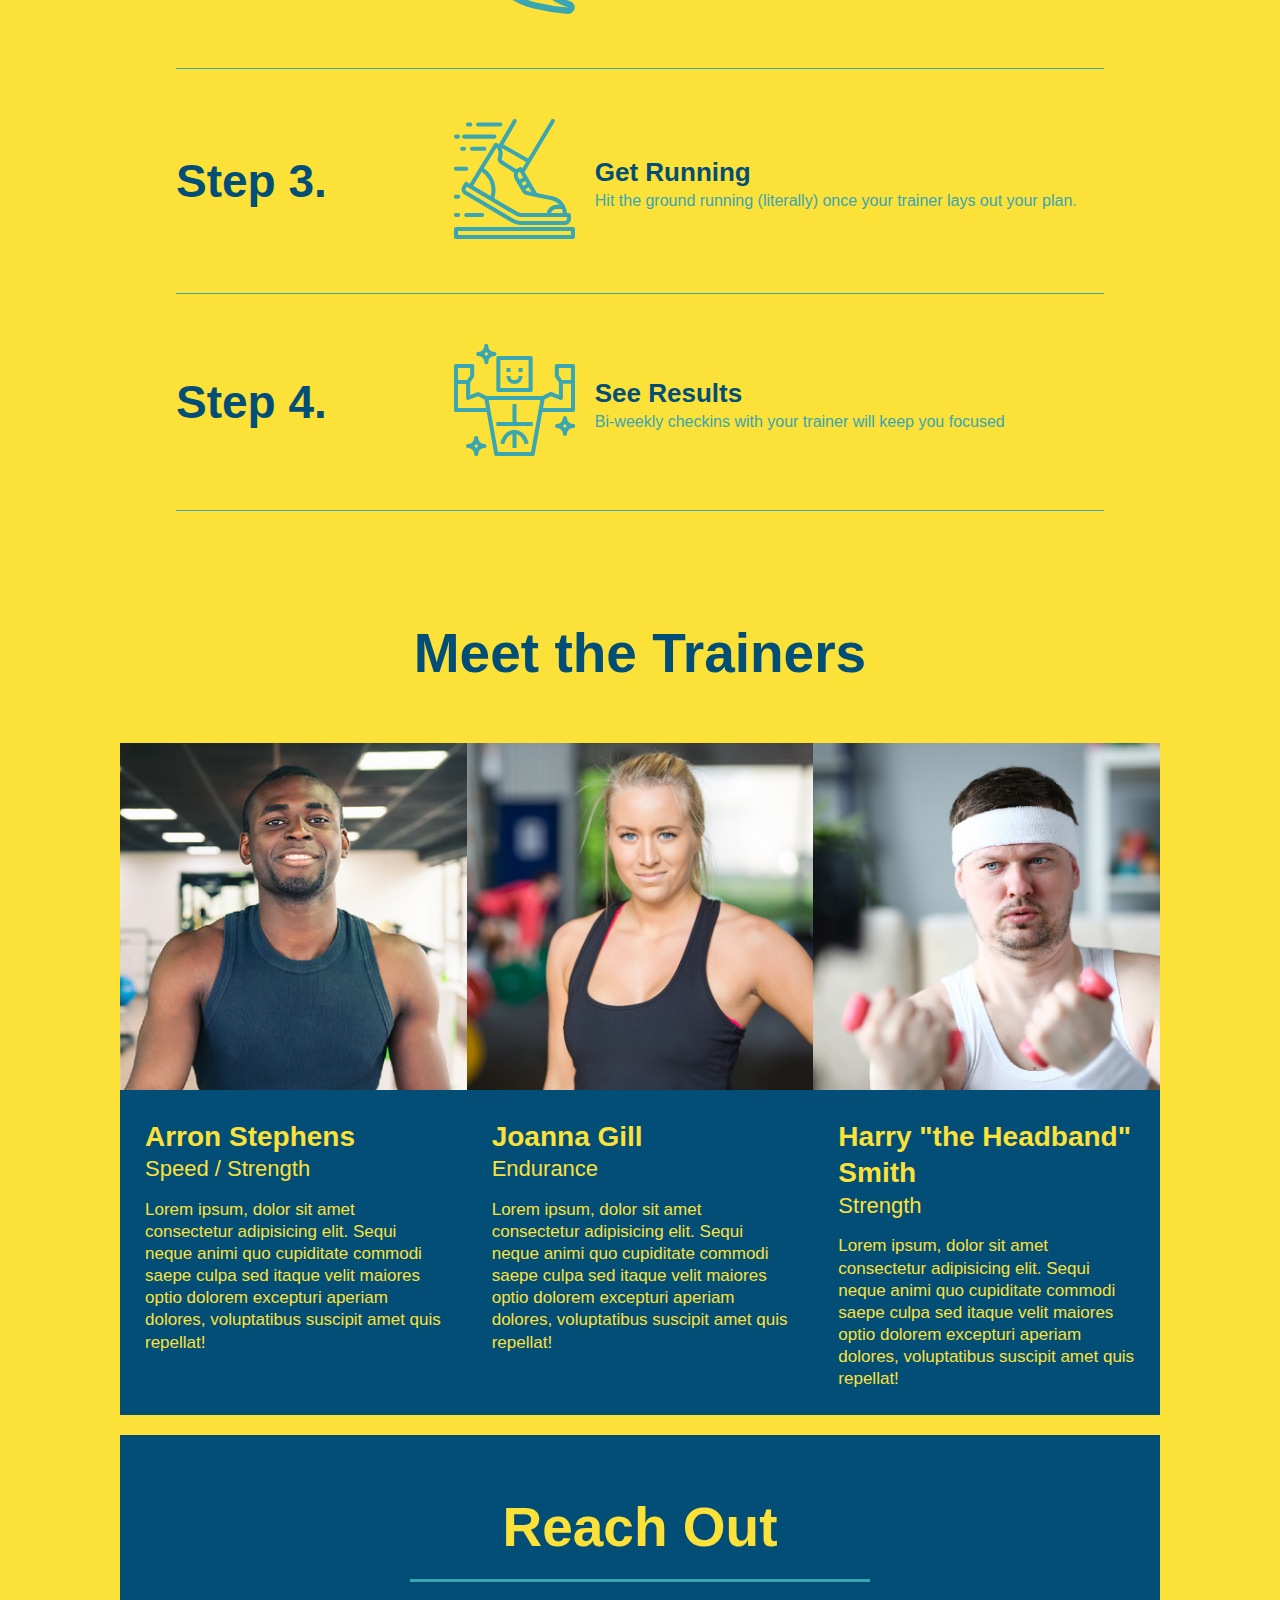
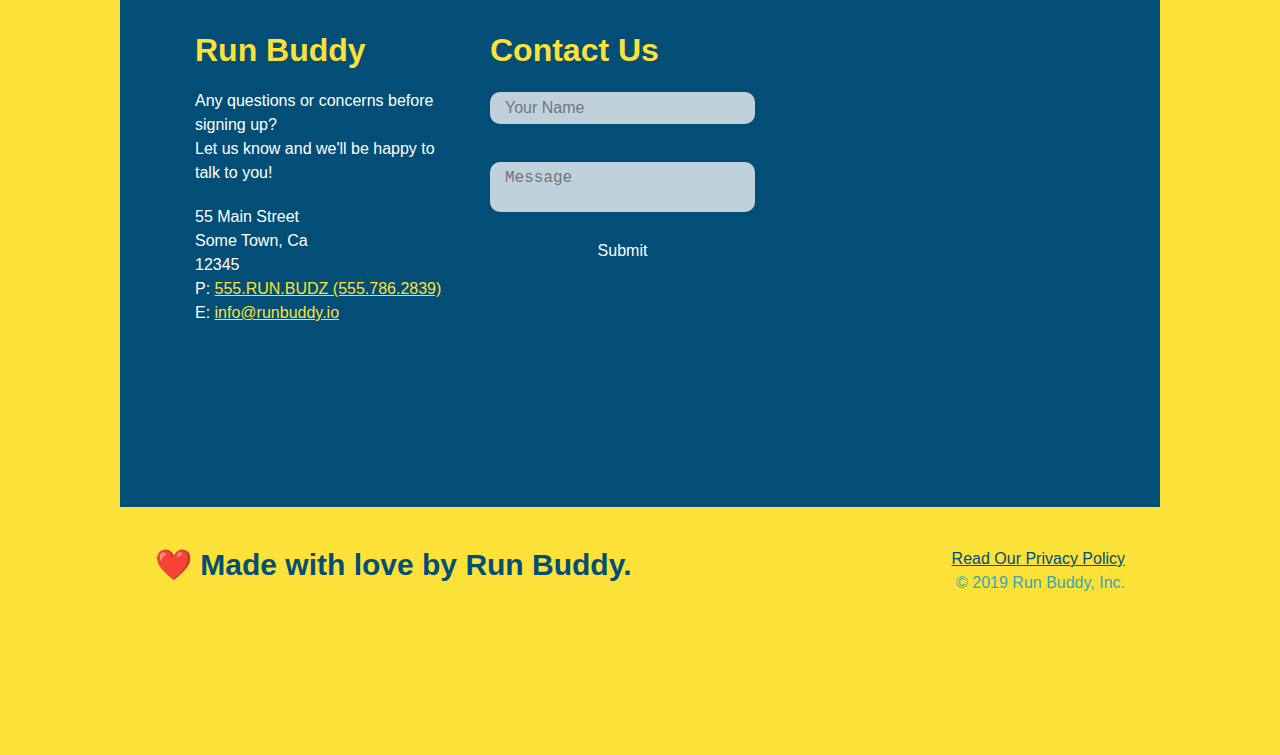
==== commit 01b38e4a: "add to the flexbox" ====
--- a/index.html
+++ b/index.html
@@ -229,13 +229,13 @@
                   
                        <button type="submit">Submit</button>
                       </form>
-                  </div>
+                </div>
               
                 <iframe
                   src="https://www.google.com/maps/embed?pb=!1m14!1m12!1m3!1d12182.30520634488!2d-74.0652613!3d40.2407219!2m3!1f0!2f0!3f0!3m2!1i1024!2i768!4f13.1!5e0!3m2!1sen!2sus!4v1561060983193!5m2!1sen!2sus"
                   frameborder="0" style="border:0" allowfullscreen></iframe>
               
-              </div>
+            </div>
         </section>
 
         <!-- footer-->
--- a/assets/css/style.css
+++ b/assets/css/style.css
@@ -317,10 +317,10 @@
 
   .contact-form input, .contact-form textarea {
     border: 1px solid #024e76
-    display: block
-    padding: 7px 15px
+    display; block
+    padding: 7px 15px;
     font-size: 16px
-    color: #024e76
+    color:#024e76
     width: 100%
     margin-bottom: 15px
     margin-top: 5px
@@ -335,6 +335,48 @@
     padding: 15px 0
     font-size: 16px
   }
+
+  .contact-form label {
+    opacity: 0;
+  }
+  
+  .contact-form input, .contact-form textarea {
+    border: 1px solid var(--secondary-color);
+    display: block;
+    padding: 7px 15px;
+    font-size: 16px;
+    color: var(--secondary-color);
+    width: 100%;
+    margin-bottom: 15px;
+    margin-top: 5px; 
+    border-radius: 10px;
+    background-color: rgba(255,255,255, 0.75);
+  }
+  
+  .contact-form textarea {
+    resize: none;
+  }
+  
+  .contact-form input:focus, .contact-form textarea:focus {
+    background-color: rgba(255,255,255, 1);
+    outline: none;
+  }
+  
+  .contact-form button {
+    width: 100%;
+    border: none;
+    background: var(--primary-color);
+    color: var(--secondary-color);
+    text-align: center;
+    padding: 15px 0;
+    font-size: 16px;
+    border-radius: 10px;
+  }
+  
+  .contact-form button:hover {
+    color: var(--primary-color);
+    background: var(--tertiary-color);
+  }
   
   /* REACH OUT STYLES END */
   Note that the second C
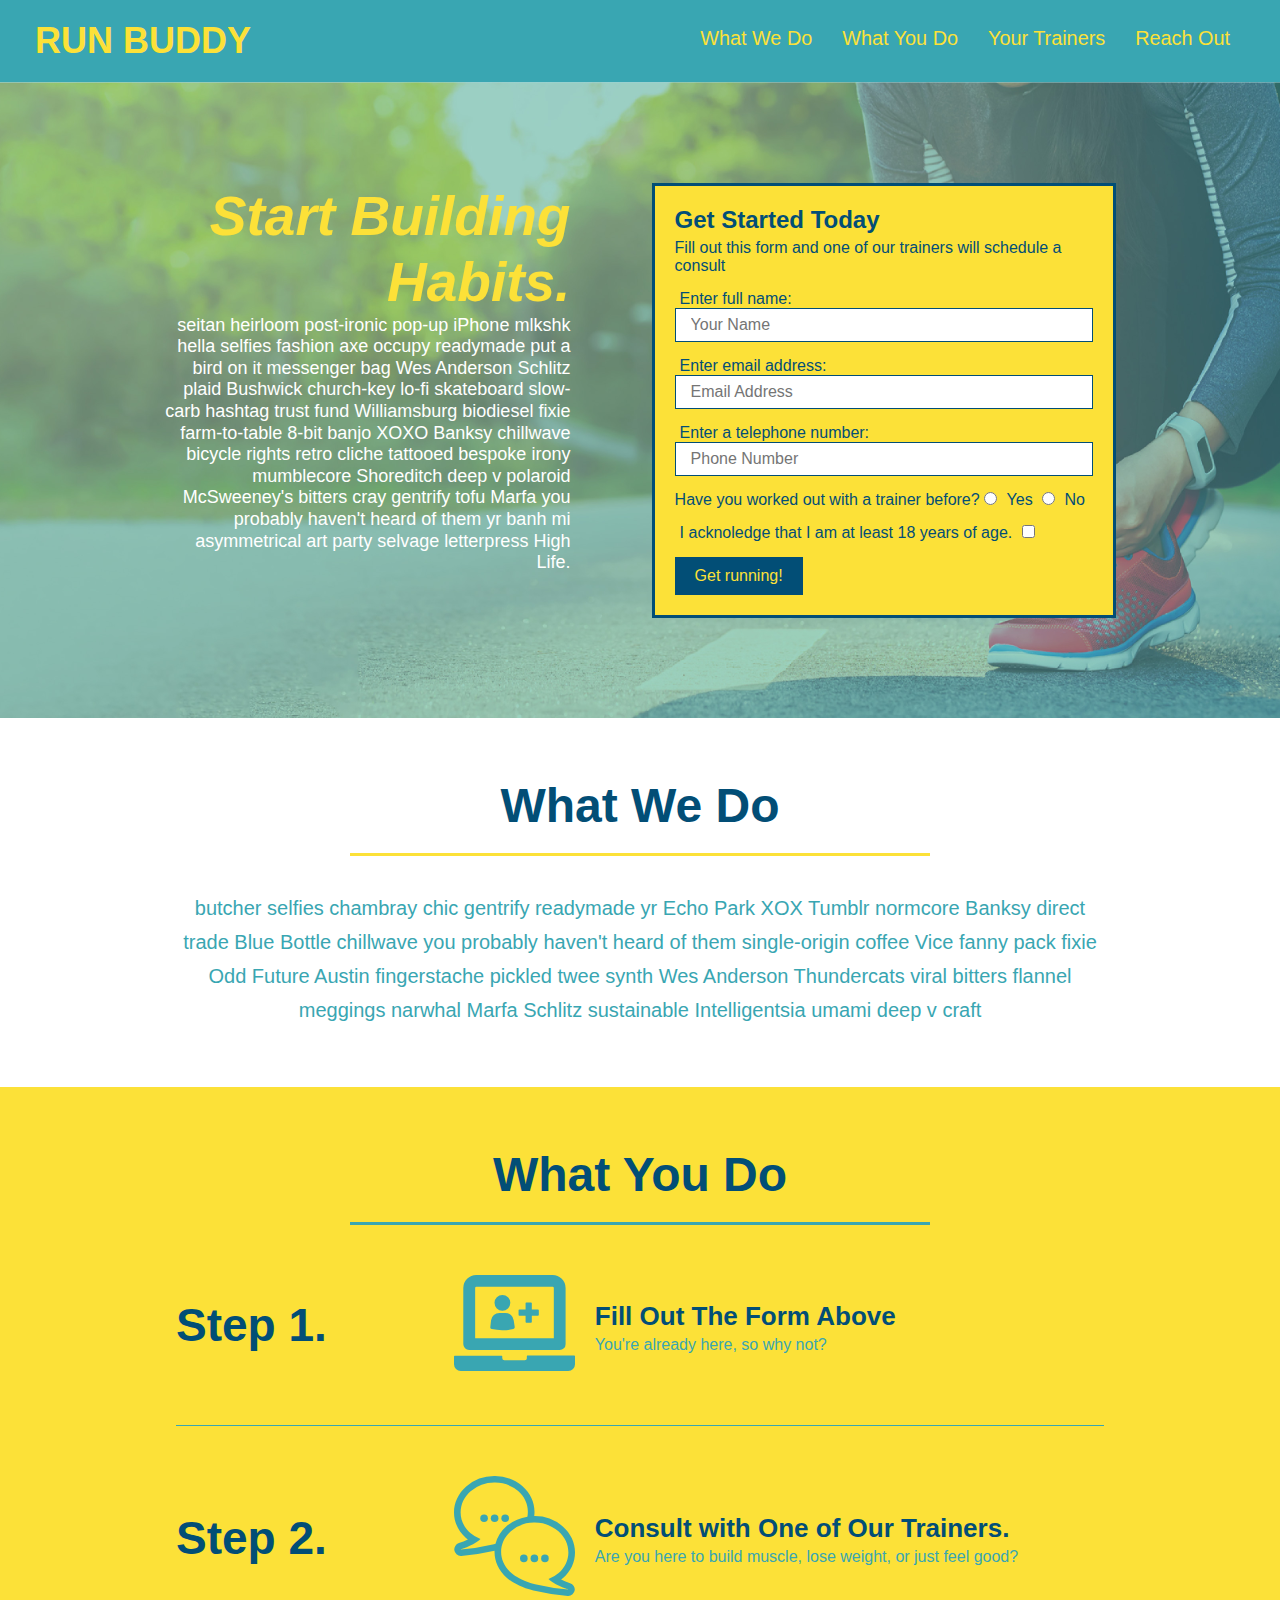
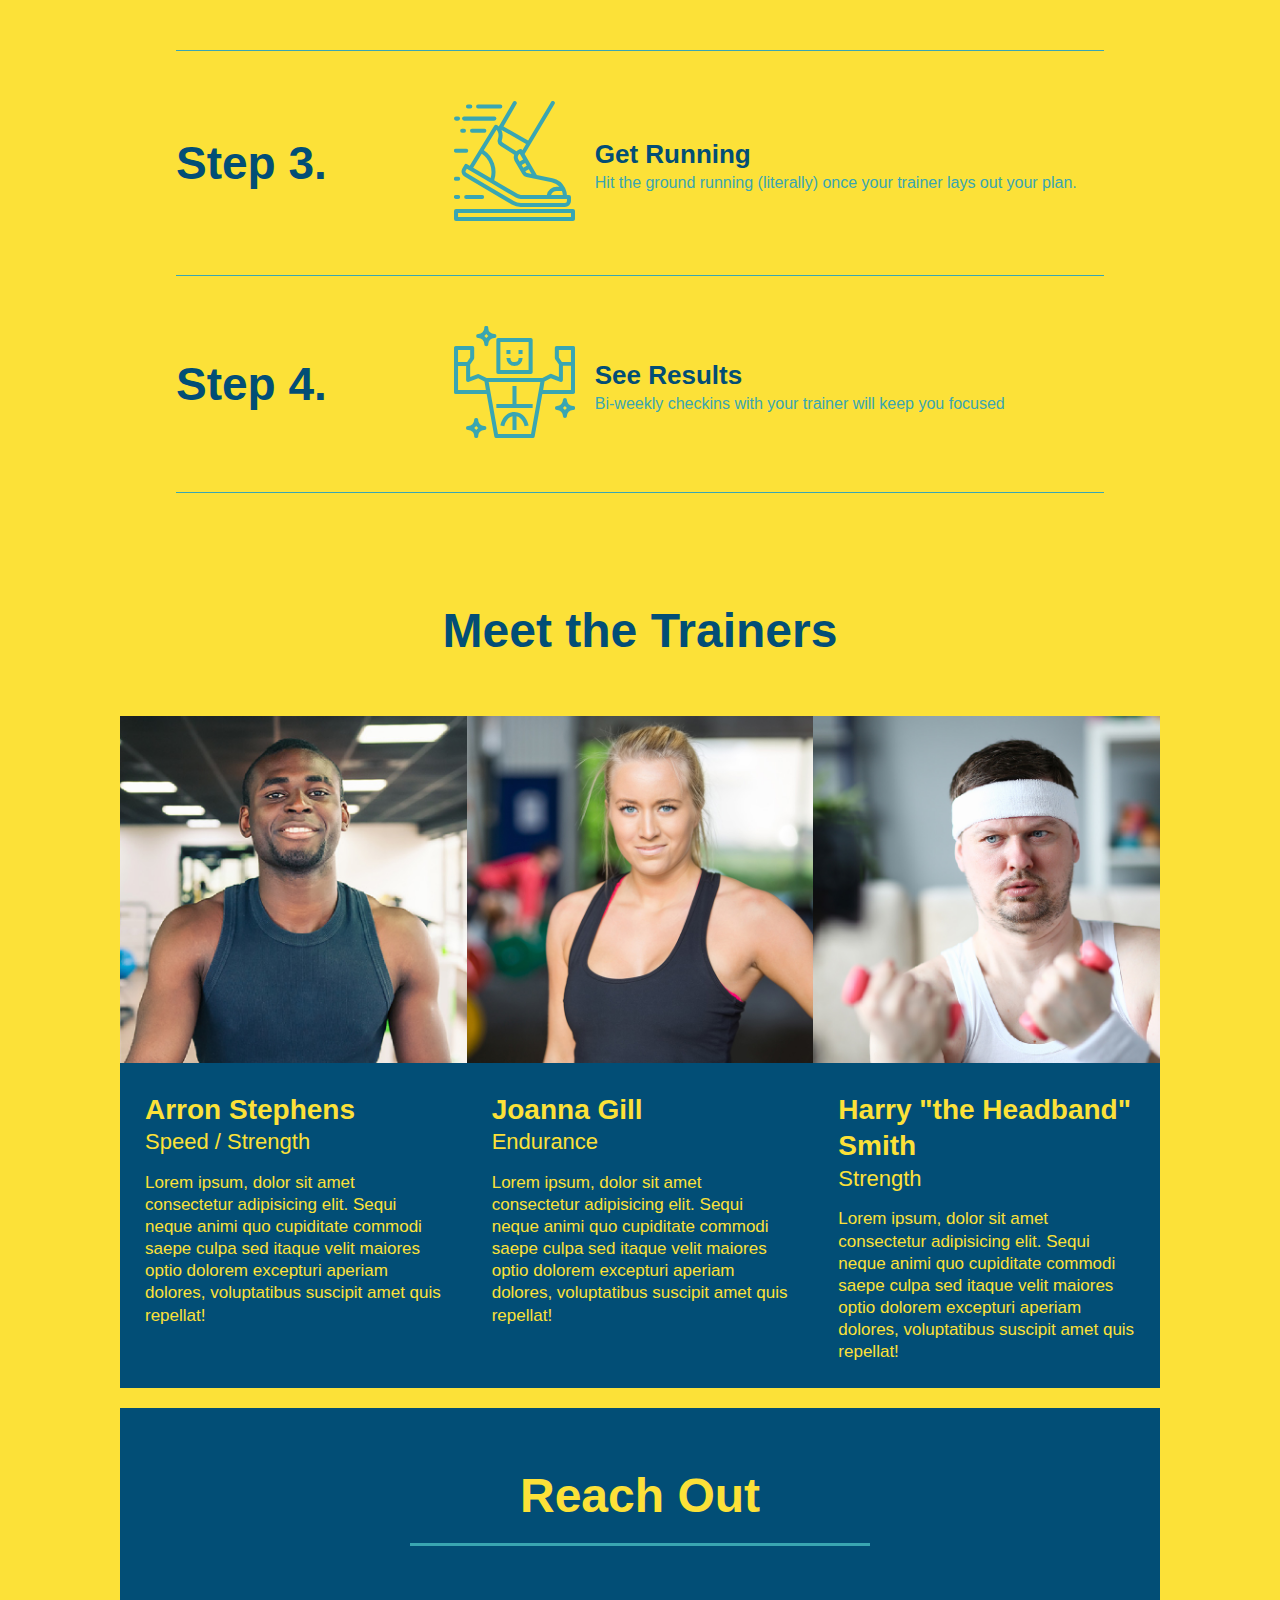
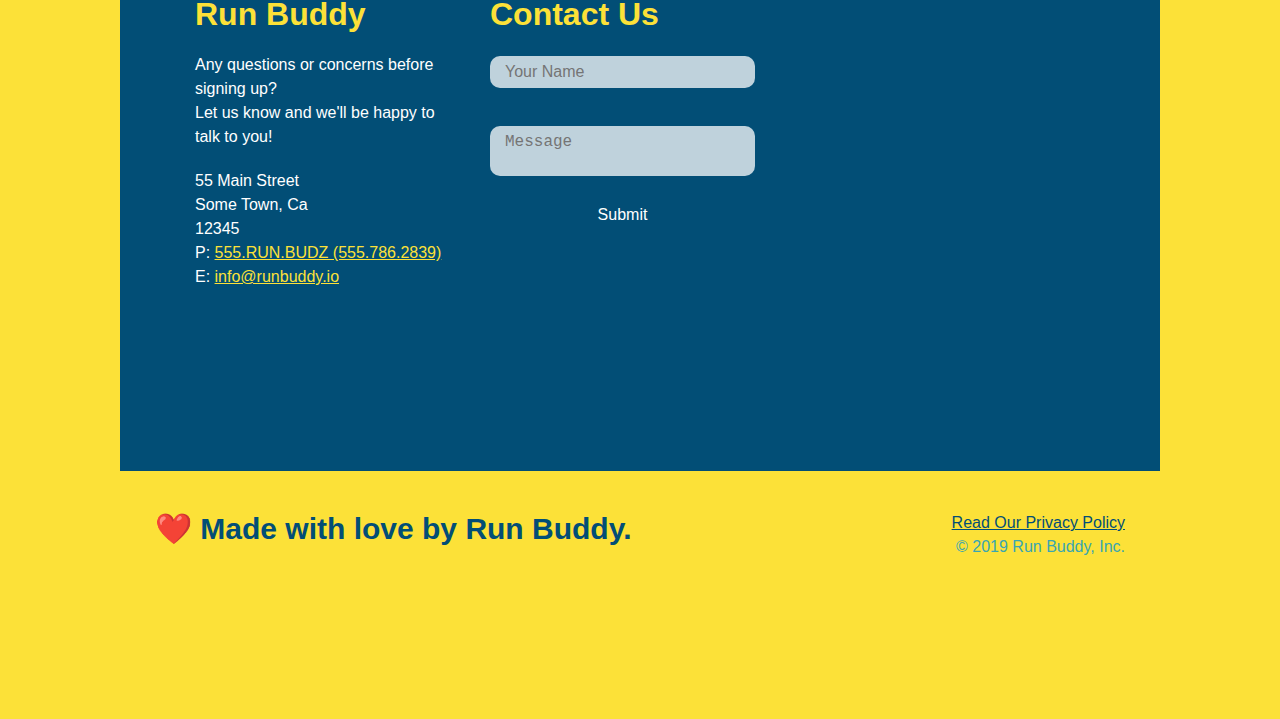
==== commit 12c421af: "feature/mediaqueries" ====
--- a/index.html
+++ b/index.html
@@ -3,6 +3,7 @@
     <head>
         <meta charset="UTF-8" />
         <title>Run Buddy</title>
+        <meta name="viewport" content="width=device-width, initial-scale=1.0" />
 
         <!-- Add this to the page and see what happens! -->
         <link rel="stylesheet" href="./assets/css/style.css" />
--- a/assets/css/style.css
+++ b/assets/css/style.css
@@ -43,7 +43,7 @@
 }
 
  header nav ul li a {
-  margin: 0 30px;
+  padding: 10px 15px;
   font-weight: lighter;
   font-size: 1.55vw;
 }
@@ -84,6 +84,7 @@
      display: flex;
      justify-content: center;
      flex-wrap: wrap;
+     align-items: flex-start
  }
  /*Hero Style Ends */
 
@@ -111,7 +112,7 @@
   margin: 3.5%;
   color: #fff;
   font-size: 18px;
-  line-height: 1.3;
+  line-height: 1.2;
  }
 
  .hero-cta h2 {
@@ -161,7 +162,7 @@
   }
 
   .section-title {
-    font-size: 55px;
+    font-size: 48px;
     border-bottom: 3px solid;
     color: #024e76;
     padding-bottom: 20px;
@@ -379,16 +380,22 @@
   }
   
   /* REACH OUT STYLES END */
-  Note that the second C
-
-
-
-
-
-
-  <h3>Step 2: <span>Consult with One of Our Trainers.</span></h3>
-  <p>Are you here to build muscle, lose weight, or just feel good?</p>
-</div>
+
+  /* MEDIA QUERY FOR SMALLER DESKTOP SCREENS AND SMALLER */
+@media screen and (max-width: 980px) {
+
+}
+
+/* MEDIA QUERY FOR TABLETS AND SMALLER */
+@media screen and (max-width: 768px) {
+
+}
+
+/* MEDIA QUERY FOR MOBILE PHONES AND SMALLER */
+@media screen and (max-width: 575px) {
+
+}
+
 
 
 
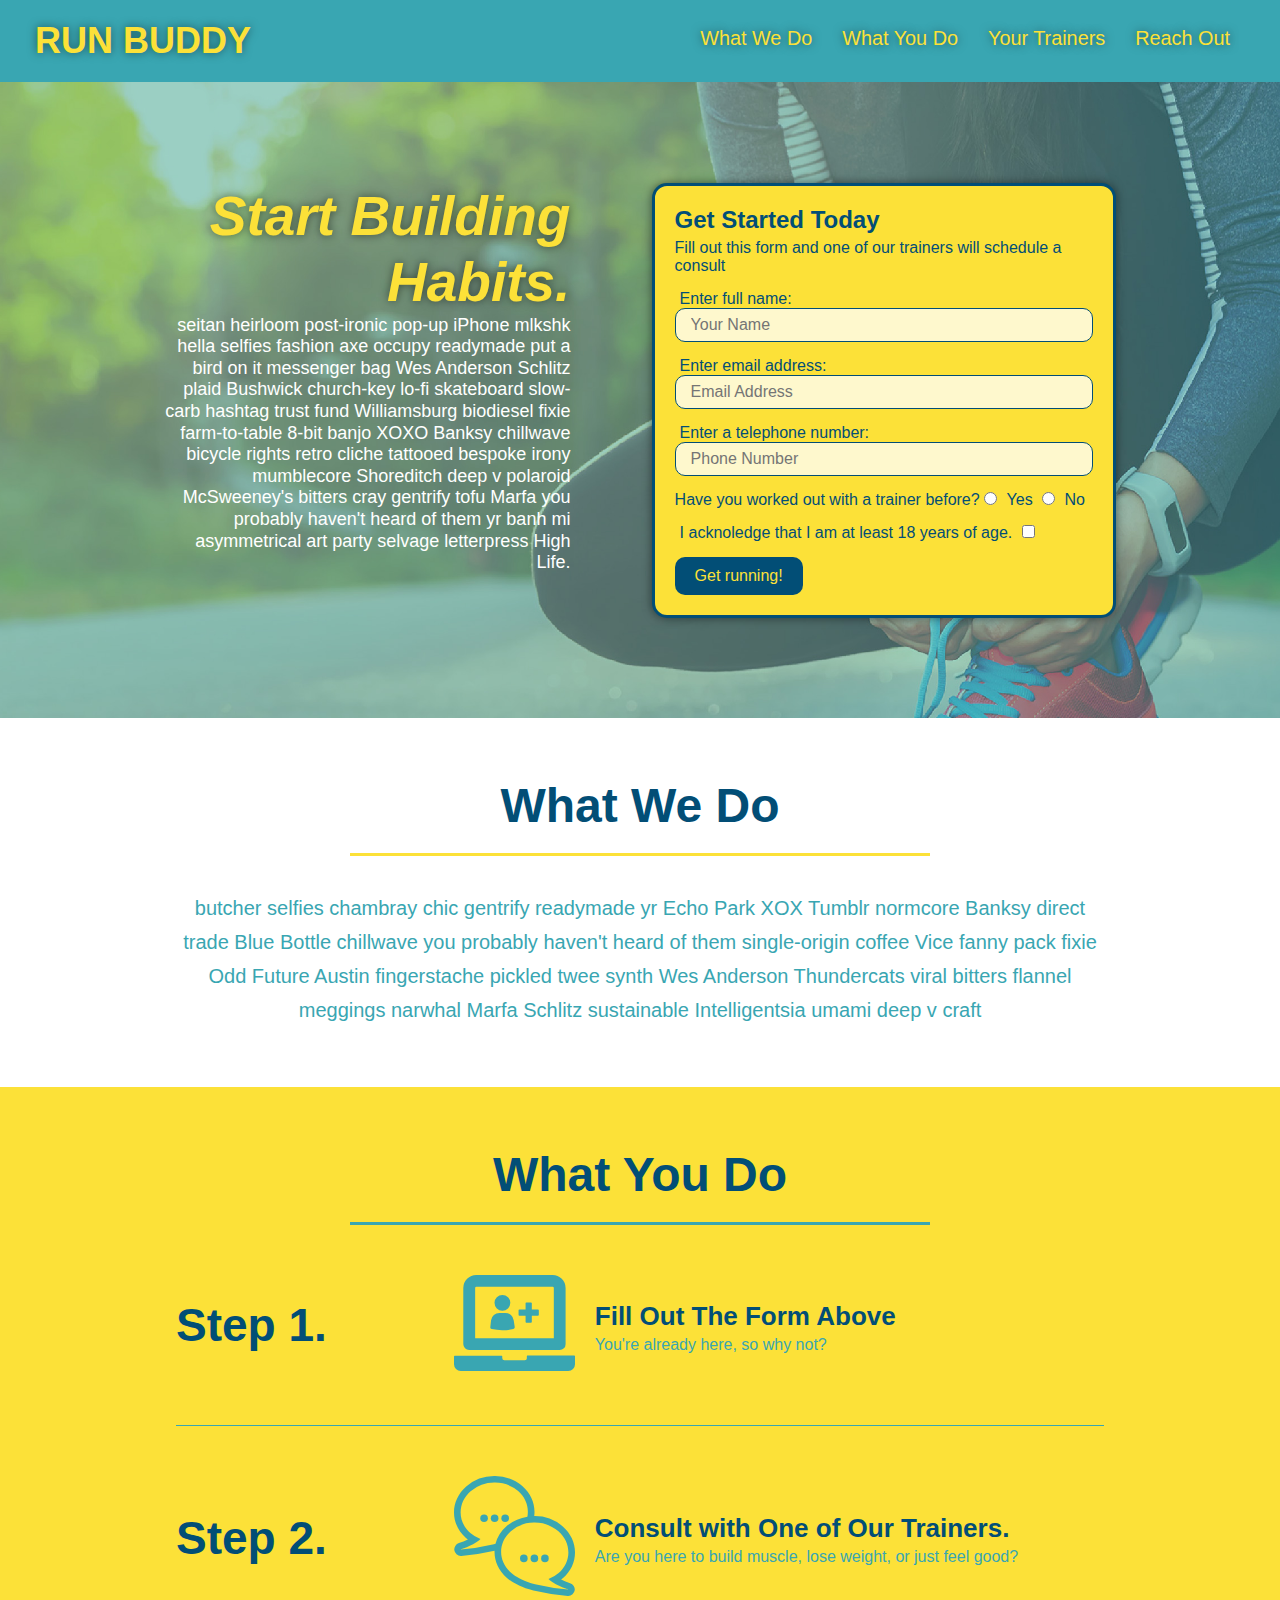
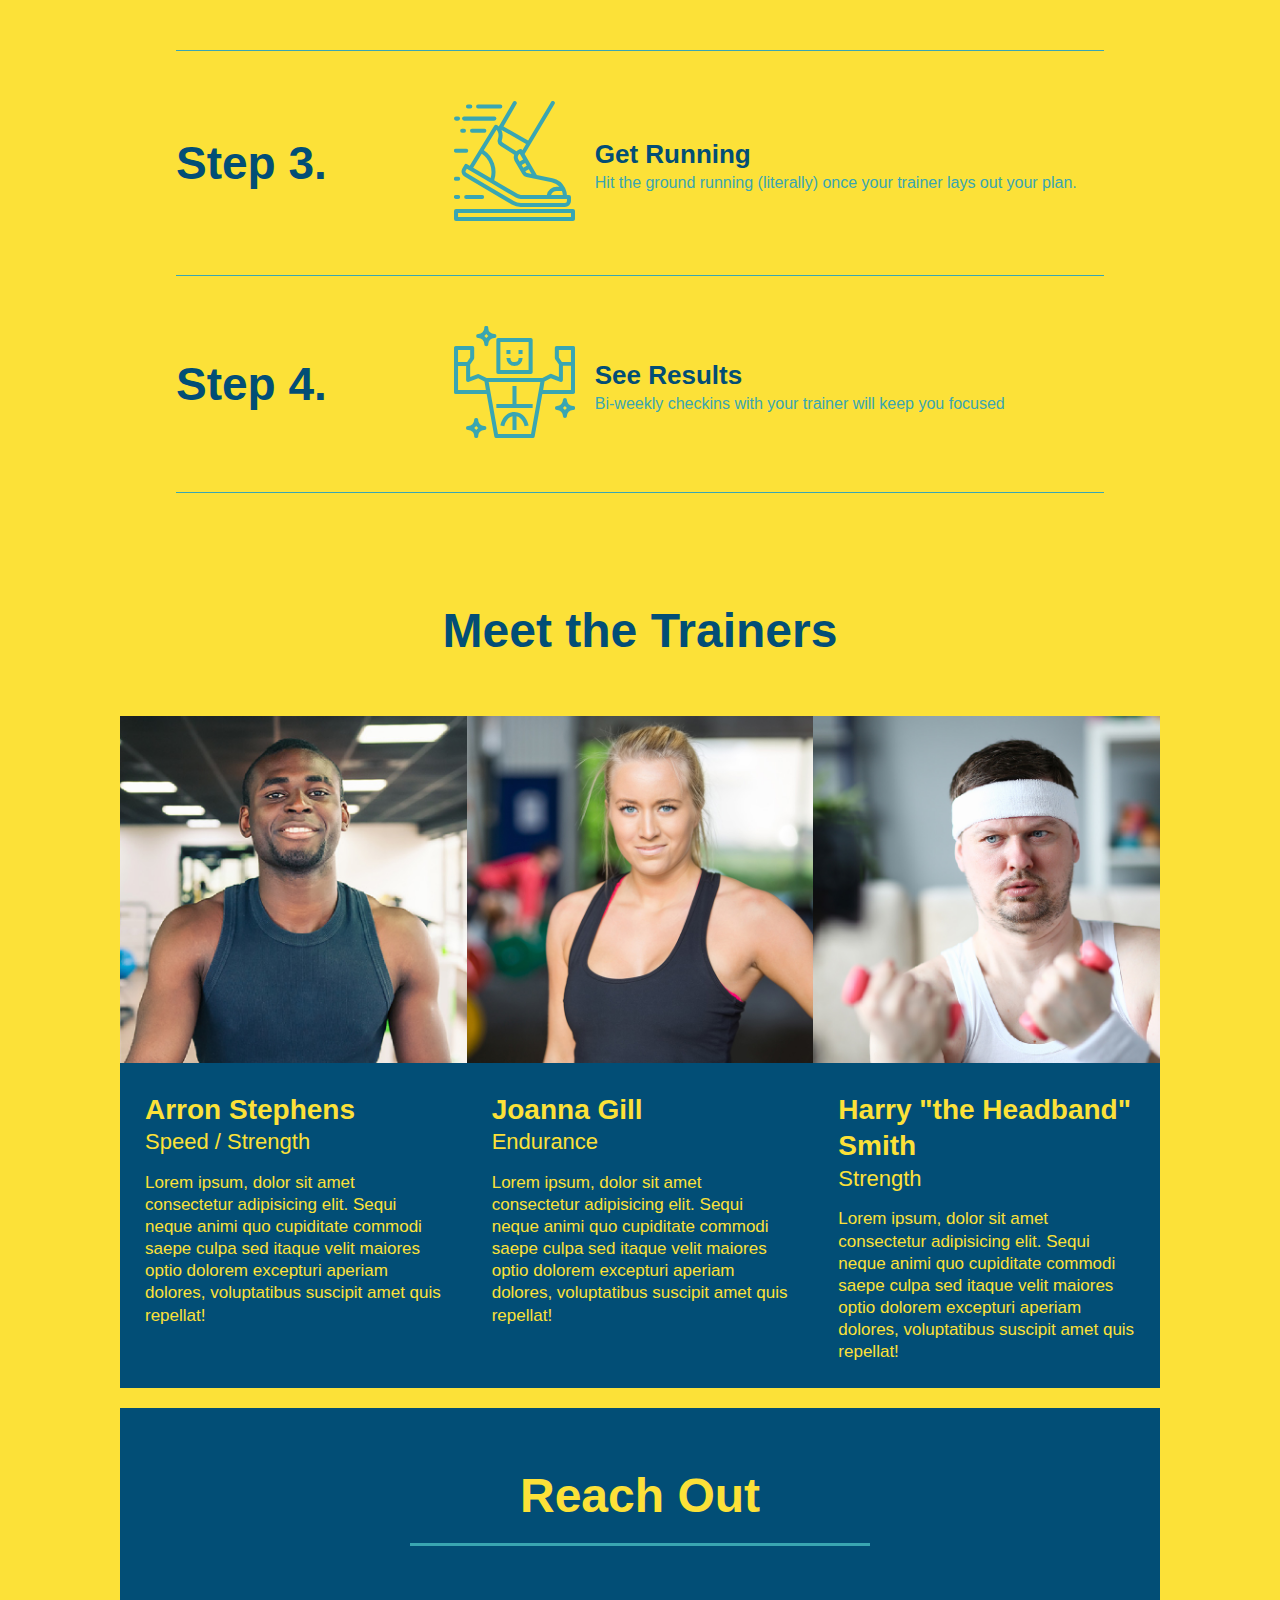
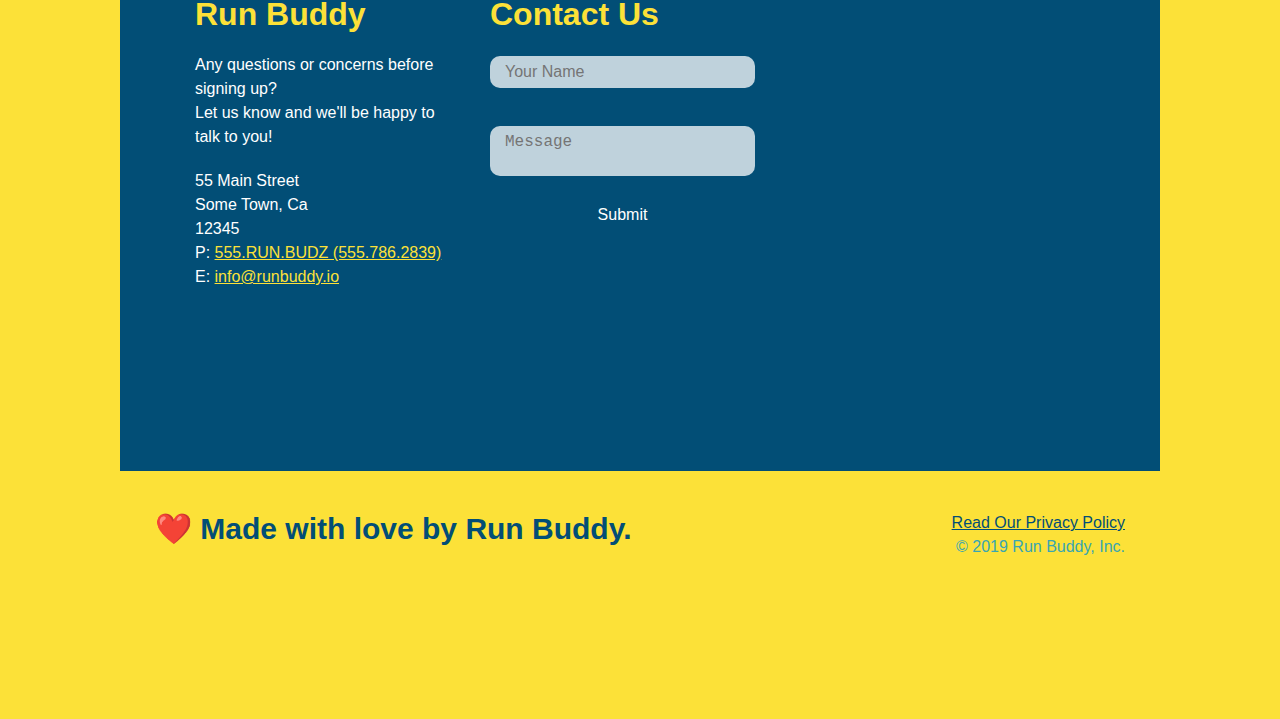
==== commit 6213d769: "Styling mobile" ====
--- a/index.html
+++ b/index.html
@@ -125,21 +125,21 @@
                 </div>
                 
                 <div class="step">
-                     <h3>Step 3.</h3>
-                     <div class="step-info">
-                              <div class="step-img">
-                                <img src="./assets/images/step-3.svg" alt="" />
-                              </div>
-                              <div class="step-text">
-                                <h4>Get Running</h4>
-                                <p>Hit the ground running (literally) once your trainer lays out your plan.</p>
-                              </div>
-                     </div>
+                    <h3>Step 3.</h3>
+                    <div class="step-info">
+                          <div class="step-img">
+                            <img src="./assets/images/step-3.svg" alt="" />
+                          </div>
+                          <div class="step-text">
+                            <h4>Get Running</h4>
+                            <p>Hit the ground running (literally) once your trainer lays out your plan.</p>
+                          </div>
+                    </div>
                 </div>
 
                 <div class="step">
                      <h3>Step 4.</h3>
-                     <div class="step-info">
+                      <div class="step-info">
                                   <div class="step-img">
                                     <img src="./assets/images/step-4.svg" alt="" />
                                   </div>
@@ -147,7 +147,7 @@
                                     <h4>See Results</h4>
                                     <p>Bi-weekly checkins with your trainer will keep you focused</p>
                                   </div>
-                     </div>
+                      </div>
                 </div> 
                                 
         <!--"meet the trainers" section-->
--- a/assets/css/style.css
+++ b/assets/css/style.css
@@ -11,6 +11,9 @@
     display: flex;
     justify-content: space-between;
     flex-wrap: wrap;
+    position: -webkit-sticky;
+    position: sticky;
+    top: 0;
   }
 
   body {
@@ -24,6 +27,7 @@
     margin: 0;
     font-size: 36px;
     color: #fce138;
+    text-shadow: 0 0 10px rgba(0, 0, 0, 0.5);
   }
 
   header a {
@@ -46,6 +50,7 @@
   padding: 10px 15px;
   font-weight: lighter;
   font-size: 1.55vw;
+  text-shadow: 0 0 10px rgba(0, 0, 0, 0.5);
 }
 
  footer {
@@ -80,7 +85,8 @@
  .hero {
      background-image: url("../images/hero-bg.jpg");
      background-size: cover;
-     background-position: center;
+     background-attachment: fixed;
+     background-position: 80%;
      display: flex;
      justify-content: center;
      flex-wrap: wrap;
@@ -95,6 +101,8 @@
     color: #024e76;
     width: 40%;
     margin: 3.5%;
+    box-shadow: 0 0 10px rgba(0, 0, 0, 0.5);
+    border-radius: 15px;
  }
 
  .hero-form h3 {
@@ -119,6 +127,7 @@
   font-style: italic;
   font-size: 55px;
   color: #fce138;
+  text-shadow: 0 0 10px rgba(0, 0, 0, 0.5);
  }
 
  .form-input {
@@ -129,6 +138,7 @@
     color: #024e76;
     width: 100%;
     margin-bottom: 15px;
+    border-radius: 10px;
   }
 
   .flex-row {
@@ -137,6 +147,7 @@
 
   .hero-form label {
     margin: 0 5px;
+    
   }
   
   .hero-form button {
@@ -145,6 +156,7 @@
     border: none;
     padding: 10px 20px;
     font-size: 16px;
+    border-radius: 10px;
   }
   /* HERO STYLES END */
 
@@ -207,7 +219,6 @@
     margin: 50px auto;
     padding-bottom: 50px;
     width: 80%;
-    border-bottom: 1px solid #39a6b2;
     display: flex;
     flex-wrap: wrap;
     align-items: center;
@@ -325,6 +336,7 @@
     width: 100%
     margin-bottom: 15px
     margin-top: 5px
+    border-radius: 10px;
   }
 
   .contact-form button {
@@ -335,6 +347,12 @@
     text-align: center
     padding: 15px 0
     font-size: 16px
+    border-radius: 10px;
+  }
+
+  .contact-form button:hover {
+    color: #fce138;
+    background: #39a6b2;
   }
 
   .contact-form label {
@@ -361,6 +379,7 @@
   .contact-form input:focus, .contact-form textarea:focus {
     background-color: rgba(255,255,255, 1);
     outline: none;
+
   }
   
   .contact-form button {
@@ -382,22 +401,180 @@
   /* REACH OUT STYLES END */
 
   /* MEDIA QUERY FOR SMALLER DESKTOP SCREENS AND SMALLER */
-@media screen and (max-width: 980px) {
-
-}
-
-/* MEDIA QUERY FOR TABLETS AND SMALLER */
-@media screen and (max-width: 768px) {
-
-}
-
-/* MEDIA QUERY FOR MOBILE PHONES AND SMALLER */
-@media screen and (max-width: 575px) {
-
-}
-
-
-
+  @media screen and (max-width: 980px) {
+    header {
+      padding-bottom: 0;
+      justify-content: center;
+      background-image: url("../images/hero-bg.jpg");
+      background-size: cover;
+      background-attachment: fixed;
+      background-position: 80%;
+      position: relative
+    }
+  
+    header h1 {
+      width: 100%;
+      text-align: center;
+    }
+  
+    header nav ul {
+      margin-top: 20px;
+      width: 100%;
+      justify-content: center;
+    }
+  
+    header nav ul li a {
+      font-size: 20px;
+    }
+
+    header nav ul li a:hover {
+      background: #fce138;
+      color: #024e76;
+      border-radius: 15px;
+      text-shadow: none;
+    }
+  
+    footer h2, footer div {
+      text-align: center;
+      width: 100%;
+    }
+
+    .hero-cta, .hero-form {
+      width: 100%;
+    }
+    
+    .hero-cta {
+      text-align: center;
+    }
+
+    .section-title {
+      width: 80%;
+    }
+    
+    .trainer {
+      flex: 0 70%;
+    }
+    
+    .contact-info iframe{
+      flex: 1 100%;
+    }
+  }
+
+  @media screen and (max-width: 768px) {
+
+    section {
+      padding: 30px 15px;
+    }
+  
+    .step h3 {
+      flex: 1 100%;
+      text-align: center;
+    }
+  
+    .step-info {
+      flex: 2 100%;
+      text-align: center;
+      justify-content: center;
+    }
+  
+    .step-img {
+      flex: 0 32%;
+      margin-right: 0;
+      margin-top: 15px;
+      margin-bottom: 15px;
+    }
+  
+    .step-text {
+      flex: 100%;  
+    }
+  
+  }
+
+  @media screen and (max-width: 575px) {
+
+    .hero-form button {
+      width: 100%;
+      border-radius: 10px;
+    }
+
+    .hero-form button:hover {
+      background-color: #39a6b2;  
+    }
+  
+    .section-title {
+      width: 95%;
+    }
+  
+    .intro p {
+      width: 100%;
+    }
+  
+    .trainer {
+      flex: 0 100%;
+    }
+  
+    .contact-info {
+      text-align: center;
+    }
+  
+    .contact-info > * {
+      flex: 0 100%;
+    }
+
+    .contact-form {
+      order: 3;
+    }
+  }
+
+  /* update existing rule with this declaration */
+.form-input {
+  background-color: rgba(255,255,255, 0.75);
+}
+
+/* create a new rule for focus state */
+.form-input:focus {
+  background-color: rgba(255,255,255, 1);
+  outline: none;
+}
+
+/* default state */
+button {
+  background: white;
+}
+
+/* mouse is hovering over button */
+button:hover {
+  background: red;
+}
+
+/* button is in focus because it was the most recently clicked element on the page */
+button:focus {
+  background: green;
+}
+
+/* user is actively pressing the cursor down on the button */
+button:active {
+  background: blue;
+}
+
+.contact-form input, .contact-form textarea {
+  background-color: rgba(255,255,255, 0.75);
+  /* add a transparent background here */
+}
+
+/* create a new css rule for focus state */
+.contact-form input:focus, .contact-form textarea:focus {
+  background-color: rgba(255,255,255, 1);
+}
+
+.step {
+  /* re-add alongside existing declarations */
+  border-bottom: 1px solid #39a6b2;
+}
+
+.step:last-child {
+  border-bottom: none;
+}
 
 
 
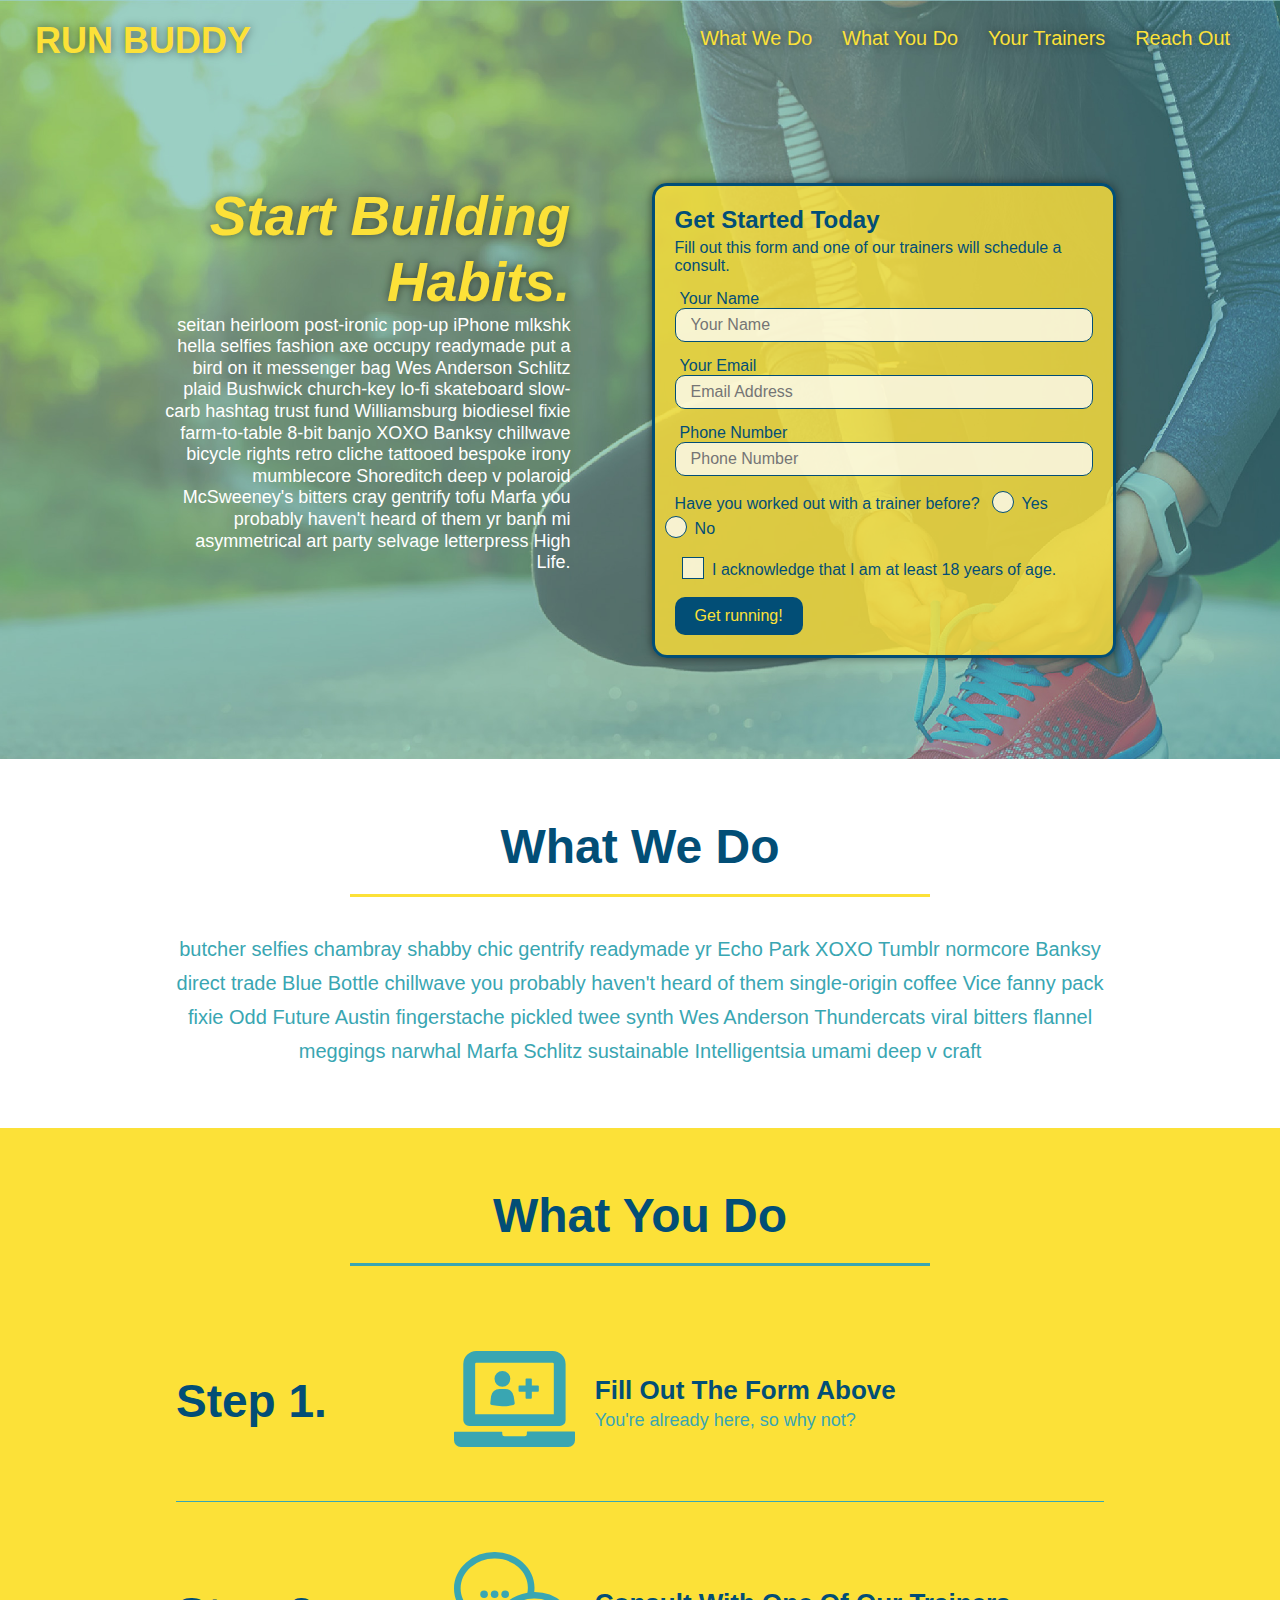
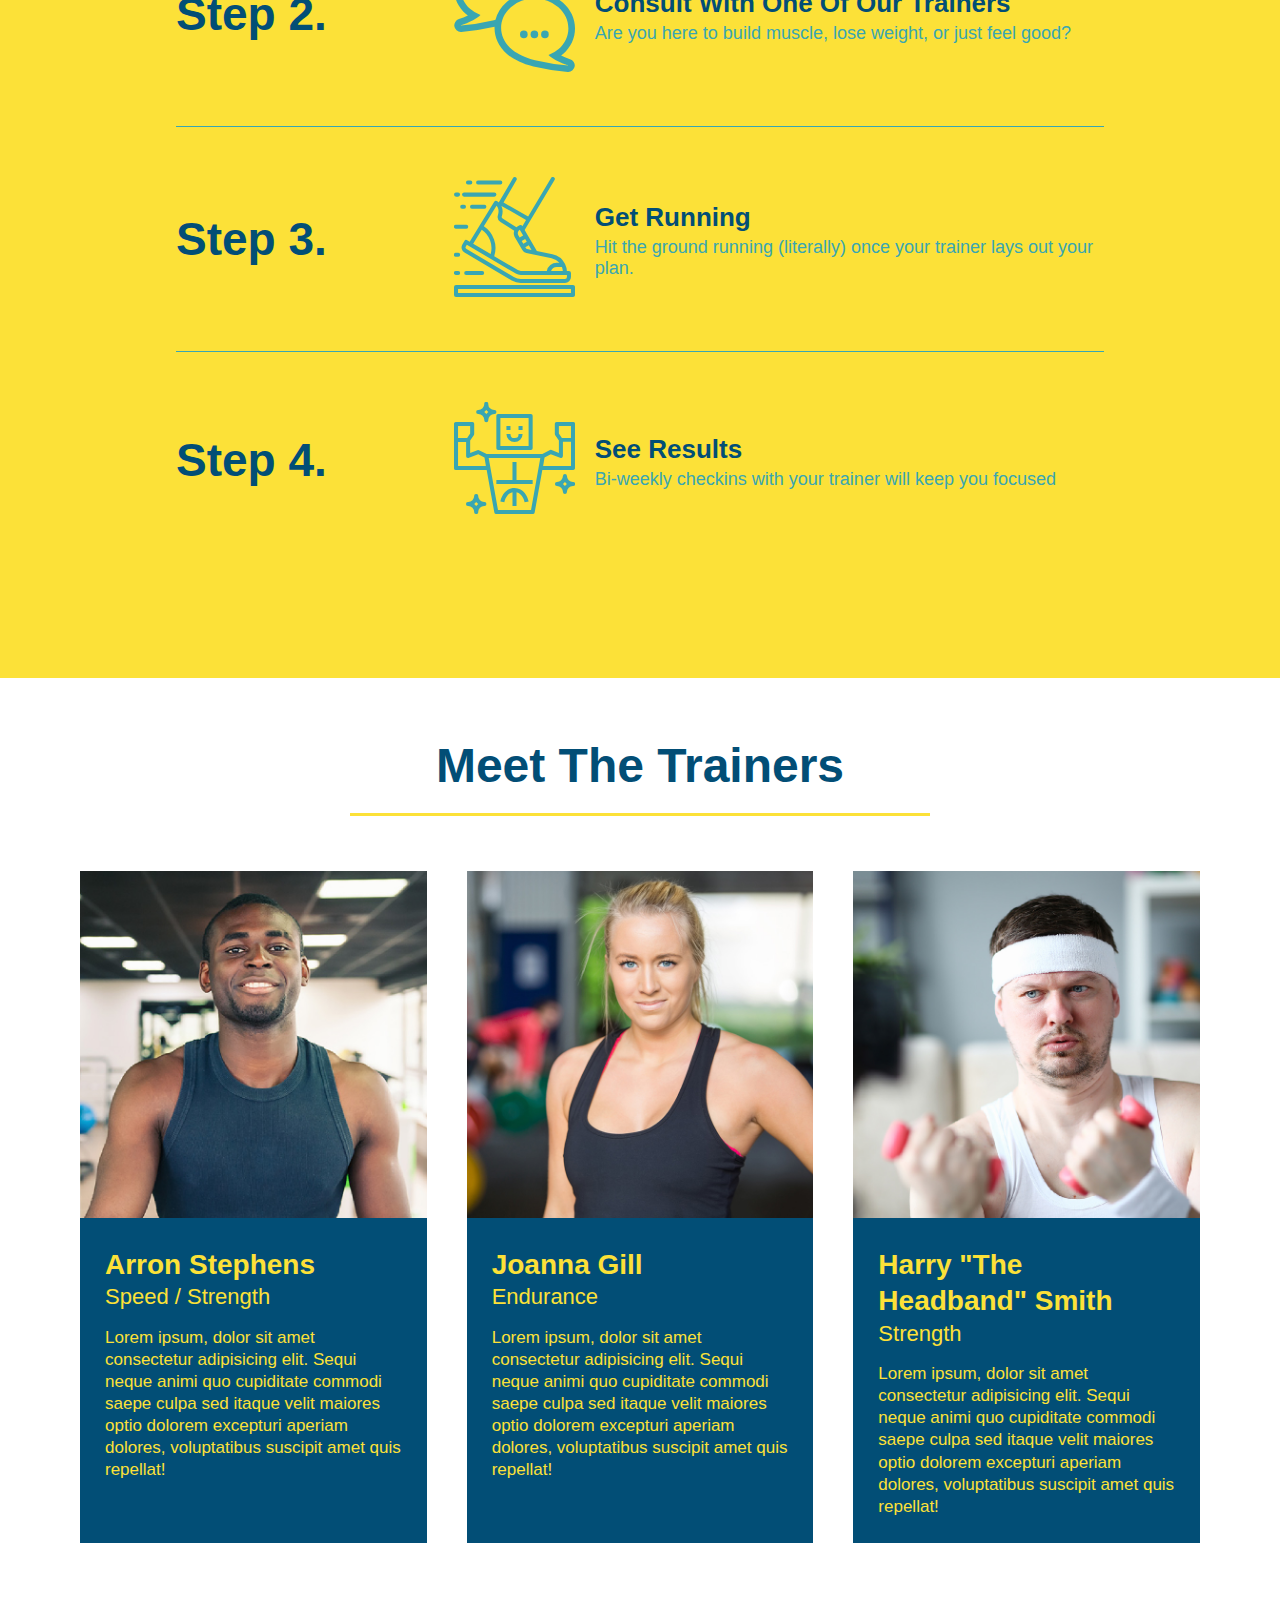
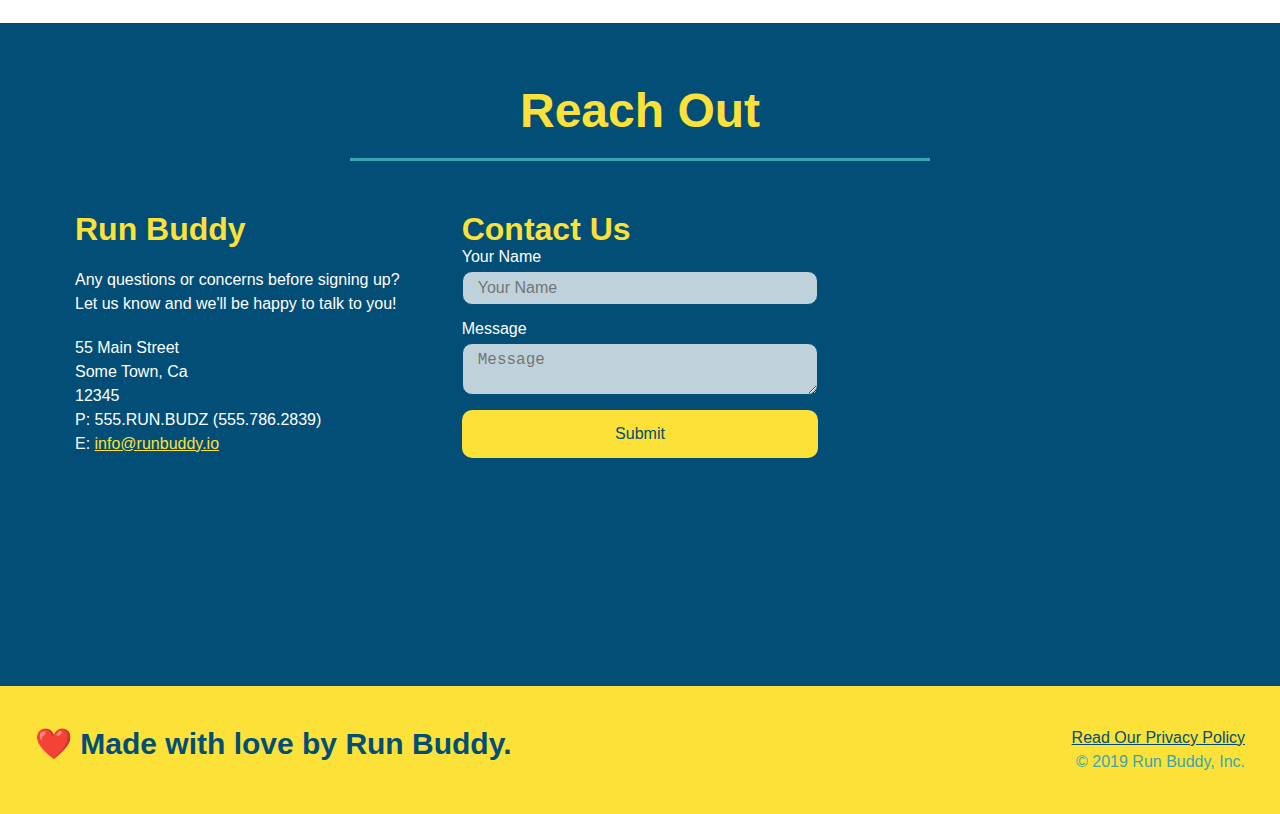
==== commit 733544e6: "final css touches" ====
--- a/index.html
+++ b/index.html
@@ -1,252 +1,252 @@
 <!DOCTYPE html>
 <html lang="en">
-    <head>
-        <meta charset="UTF-8" />
-        <title>Run Buddy</title>
-        <meta name="viewport" content="width=device-width, initial-scale=1.0" />
-
-        <!-- Add this to the page and see what happens! -->
-        <link rel="stylesheet" href="./assets/css/style.css" />
-
-    </head>
-    <body>
-        <!-- navigation -->
-        <header>
-            <h1>
-                <a href="/">RUN BUDDY</a>
-            </h1>
-            <nav>
-                <!--Unordered list element-->
-                <ul>
-                    <!--List item element-->
-                    <li>
-                        <!--Anchor element-->
-                        <a href="#what-we-do">What We Do</a>
-                    </li>
-                    <li>
-                        <a href="#what-you-do">What You Do</a>
-                    </li>
-                    <li>
-                        <a href="#your-trainers">Your Trainers</a>
-                    </li>
-                    <li>
-                        <a href="#reach-out">Reach Out</a>
-                    </li>
-                </ul>
-            </nav>
-        </header>
-
-        <!-- hero/jumbotron-->
-        <section class="hero">
-            <div class="hero-cta">
-                <h2>Start Building Habits.</h2>
-                <p>
-                  seitan heirloom post-ironic pop-up iPhone mlkshk hella selfies fashion axe occupy readymade put a bird on it messenger bag Wes Anderson Schlitz plaid Bushwick church-key lo-fi skateboard slow-carb hashtag trust fund Williamsburg biodiesel fixie farm-to-table 8-bit banjo XOXO Banksy chillwave bicycle rights retro cliche tattooed bespoke irony mumblecore Shoreditch deep v polaroid McSweeney's bitters cray gentrify tofu Marfa you probably haven't heard of them yr banh mi asymmetrical art party selvage letterpress High Life.
-                </p>
-              </div>
-            <div class="hero-form">
-                <h3>Get Started Today</h3>
-                <p>Fill out this form and one of our trainers will schedule a consult</p>
-                <!-- Add form element -->
-                <form>
-                    <label for="name">Enter full name:</label>
-                    <input type="text" placeholder="Your Name" name="name" id="name" class="form-input" />
-
-                    <label for="email">Enter email address:</label>
-                    <input type="email" placeholder="Email Address" name="email" id="email" class="form-input"/>
-
-                    <label for="phone">Enter a telephone number:</label>
-                    <input type="tel" placeholder="Phone Number" name="phone" id="phone" class="form-input"/>
-                    <p>
-                        Have you worked out with a trainer before?
-                        <input type="radio" name="trainer-confirm" id="trainer-yes" />
-                        <label for="trainer-yes">Yes</label>
-                        <input type="radio" name="trainer-condfirm" id="trainer-no" />
-                        <label for="trainer-no">No</label>
-                    </p>
-                    <p>
-                        <label for="checkbox" >
-                            I acknoledge that I am at least 18 years of age.
-                        </label>
-                        <input type="checkbox" name="age-confirm" id="checkbox" />
-                    </p>
-                    <button type="submit">
-                        Get running!
-                    </button>
-                </form>
-            </div>   
-        </section>
-        <!--end hero-->
-
-        <!--"what we do" section-->
-        <section id="what-we-do" class="intro">
-            <!-- Wrap every h2 with a class of "section-title" in this div! -->
-            <div class="flex-row">
-                <h2 class="section-title primary-border">
-                    What We Do
-                </h2>
+  <head>
+    <meta charset="UTF-8" />
+    <meta name="viewport" content="width=device-width, initial-scale=1.0" />
+    <link rel="stylesheet" href="./assets/css/style.css">
+    <title>Run Buddy</title>
+  </head>
+  <body>
+    <!-- navigation tags - block level element -->
+    <header>
+      <h1>
+        <a href="/">RUN BUDDY</a>
+      </h1>
+      <nav>
+        <ul>
+          <li>
+            <a href="#what-we-do">What We Do</a>
+          </li>
+          <li>
+            <a href="#what-you-do">What You Do</a>
+          </li>
+          <li>
+            <a href="#your-trainers">Your Trainers</a>
+          </li>
+          <li>
+            <a href="#reach-out">Reach Out</a>
+          </li>
+        </ul>
+      </nav>
+    </header>
+    <!-- end navigation -->
+
+    <!-- hero/jumbotron -->
+    <section class="hero">
+      <div class="hero-cta">
+        <h2>Start Building Habits.</h2>
+        <p>
+          seitan heirloom post-ironic pop-up iPhone mlkshk hella selfies fashion axe occupy readymade put a bird on it
+          messenger bag Wes Anderson Schlitz plaid Bushwick church-key lo-fi skateboard slow-carb hashtag trust fund
+          Williamsburg biodiesel fixie farm-to-table 8-bit banjo XOXO Banksy chillwave bicycle rights retro cliche
+          tattooed bespoke irony mumblecore Shoreditch deep v polaroid McSweeney's bitters cray gentrify tofu Marfa you
+          probably haven't heard of them yr banh mi asymmetrical art party selvage letterpress High Life.
+        </p>
+      </div>
+
+      <div class="hero-form">
+        <h3>Get Started Today</h3>
+        <p>Fill out this form and one of our trainers will schedule a consult.</p>
+        <form>
+          <label for="name">Your Name</label>
+          <input type="text" placeholder="Your Name" id="name" name="name" class="form-input" />
+          <label for="email">Your Email</label>
+          <input type="email" placeholder="Email Address" id="email" name="email" class="form-input" />
+          <label for="phone">Phone Number</label>
+          <input type="tel" placeholder="Phone Number" name="phone" id="phone" class="form-input" />
+          <p>
+            Have you worked out with a trainer before?
+            <span class="radio-wrapper">
+              <input type="radio" name="trainer-confirm" id="trainer-yes" />
+              <label for="trainer-yes">Yes</label>
+            </span>
+            <span class="radio-wrapper">
+              <input type="radio" name="trainer-confirm" id="trainer-no" />
+              <label for="trainer-no">No</label>
+            </span>
+          </p>
+          <p>
+            <span class="checkbox-wrapper">
+              <input type="checkbox" name="age-confirm" id="checkbox" />
+              <label for="checkbox">I acknowledge that I am at least 18 years of age.</label>
+            </span>
+          </p>
+          <button type="submit">
+            Get running!
+          </button>
+        </form>
+      </div>
+    </section>
+    <!-- end header -->
+
+    <!-- "what we do" start - <section> -->
+    <section id="what-we-do" class="intro">
+      <div class="flex-row">
+        <h2 class="section-title primary-border">
+          What We Do
+        </h2>
+      </div>
+      <div class="flex-row">
+        <p>
+          butcher selfies chambray shabby chic gentrify readymade yr Echo Park XOXO Tumblr normcore Banksy direct trade  Blue Bottle chillwave you probably haven't heard of them single-origin coffee Vice fanny pack fixie Odd Future Austin fingerstache pickled twee synth Wes Anderson Thundercats viral bitters flannel meggings narwhal Marfa Schlitz sustainable Intelligentsia umami deep v craft
+        </p>
+      </div>
+    </section>
+    <!-- end "what we do" -->
+
+    <!-- "what you do" start -->
+    <section id="what-you-do" class="steps">
+      <div class="flex-row">
+        <h2 class="section-title secondary-border">
+          What You Do
+        </h2> 
+      </div>
+      <div class="step">
+        <h3>Step 1.</h3>
+        <div class="step-info">
+          <div class="step-img">
+            <img src="./assets/images/step-1.svg" alt="" />
+          </div>
+          <div class="step-text">
+            <h4>Fill Out The Form Above</h4>
+            <p>You're already here, so why not?</p>
+          </div>
+        </div>
+      </div>
+      <div class="step">
+        <h3>Step 2.</h3>
+        <div class="step-info">
+          <div class="step-img">
+            <img src="./assets/images/step-2.svg" alt="" />
+          </div>
+          <div class="step-text">
+            <h4>Consult With One Of Our Trainers</h4>
+            <p>Are you here to build muscle, lose weight, or just feel good?</p>
+          </div>
+        </div>
+      </div>
+      <div class="step">
+        <h3>Step 3.</h3>
+        <div class="step-info">
+          <div class="step-img">
+            <img src="./assets/images/step-3.svg" alt="" />
+          </div>
+          <div class="step-text">
+            <h4>Get Running</h4>
+            <p>Hit the ground running (literally) once your trainer lays out your plan.</p>
+          </div>
+        </div>
+      </div>
+      <div class="step">
+        <h3>Step 4.</h3>
+        <div class="step-info">
+          <div class="step-img">
+            <img src="./assets/images/step-4.svg" alt="" />
+          </div>
+          <div class="step-text">
+            <h4>See Results</h4>
+            <p>Bi-weekly checkins with your trainer will keep you focused</p>
+          </div>
+        </div>
+      </div>
+    </section>
+    <!-- "what you do" end -->
+
+    <!-- "meet the trainers" start -->
+    <section id="your-trainers">
+      <div class="flex-row">
+        <h2 class="section-title primary-border">
+          Meet The Trainers
+        </h2>
+      </div>
+
+      <div class="trainers">
+        <article class="trainer">
+          <img src="./assets/images/trainer-1.jpg" alt="Arron Stephens in his workout clothes, ready to pump iron" />
+          <div class="trainer-bio">
+            <h3 class="trainer-name">Arron Stephens</h3>
+            <h4 class="trainer-role">Speed / Strength</h4>
+            <p>Lorem ipsum, dolor sit amet consectetur adipisicing elit. Sequi neque animi quo cupiditate commodi saepe culpa sed itaque velit maiores optio dolorem excepturi aperiam dolores, voluptatibus suscipit amet quis repellat!</p>
+          </div>
+        </article>
+
+        <article class="trainer">
+          <img src="./assets/images/trainer-2.jpg" alt="Joanna Gill cooling off after a work out" />
+          <div class="trainer-bio">
+            <h3 class="trainer-name">Joanna Gill</h3>
+            <h4 class="trainer-role">Endurance</h4>
+            <p>Lorem ipsum, dolor sit amet consectetur adipisicing elit. Sequi neque animi quo cupiditate commodi saepe culpa sed itaque velit maiores optio dolorem excepturi aperiam dolores, voluptatibus suscipit amet quis repellat!</p>
             </div>
-
-            <div class="flex-row">
-                <p>
-                    butcher selfies chambray chic gentrify readymade yr Echo Park XOX Tumblr normcore Banksy direct trade Blue Bottle chillwave you probably haven't heard of them single-origin coffee Vice fanny pack fixie Odd Future Austin fingerstache pickled twee synth Wes Anderson Thundercats viral bitters flannel meggings narwhal Marfa Schlitz sustainable Intelligentsia umami deep v craft
-                </p>
-            </div>
-        </section>
-
-        <!--"what you do" section-->
-        <section id="what-you-do" class="steps">
-            <h2 class="section-title secondary-border">What You Do</h2>
-                <!-- insert this img element -->
-                <div class="step">
-                    <h3>Step 1.</h3>
-                    <div class="step-info">
-                      <div class="step-img">
-                        <img src="./assets/images/step-1.svg" alt="" />
-                      </div>
-                      <div class="step-text">
-                        <h4>Fill Out The Form Above</h4>
-                        <p>You're already here, so why not?</p>
-                      </div>
-                    </div>
-                </div>
-
-                <div class="step">
-                    <h3>Step 2.</h3>
-                    <div class="step-info">
-                          <div class="step-img">
-                            <img src="./assets/images/step-2.svg" alt="" />
-                          </div>
-                          <div class="step-text">
-                            <h4>Consult with One of Our Trainers.</h4>
-                            <p>Are you here to build muscle, lose weight, or just feel good?</p>
-                          </div>
-                    </div>
-                </div>
-                
-                <div class="step">
-                    <h3>Step 3.</h3>
-                    <div class="step-info">
-                          <div class="step-img">
-                            <img src="./assets/images/step-3.svg" alt="" />
-                          </div>
-                          <div class="step-text">
-                            <h4>Get Running</h4>
-                            <p>Hit the ground running (literally) once your trainer lays out your plan.</p>
-                          </div>
-                    </div>
-                </div>
-
-                <div class="step">
-                     <h3>Step 4.</h3>
-                      <div class="step-info">
-                                  <div class="step-img">
-                                    <img src="./assets/images/step-4.svg" alt="" />
-                                  </div>
-                                  <div class="step-text">
-                                    <h4>See Results</h4>
-                                    <p>Bi-weekly checkins with your trainer will keep you focused</p>
-                                  </div>
-                      </div>
-                </div> 
-                                
-        <!--"meet the trainers" section-->
-        <section id="your-trainers">
-            <h2 class="section-title primary-border">
-                Meet the Trainers
-            </h2>
-                <div class="trainers">
-                <article class="trainer">
-                               <img src="./assets/images/trainer-1.jpg" alt="Arron Stephens in his workout clothes, ready to pump iron" />
-                               <div class="trainer-bio">
-                                 <h3 class="trainer-name">Arron Stephens</h3>
-                                 <h4 class="trainer-role">Speed / Strength</h4>
-                                 <p>
-                                   Lorem ipsum, dolor sit amet consectetur adipisicing elit. Sequi neque animi quo cupiditate commodi saepe culpa sed
-                                   itaque velit maiores optio dolorem excepturi aperiam dolores, voluptatibus suscipit amet quis repellat!
-                                 </p>
-                               </div>
-                             </article>
-                           
-                             <!-- second trainer bio -->
-                           
-                             <article class="trainer">
-                               <img src="./assets/images/trainer-2.jpg" alt="Joanna Gill cooling off after a workout" />
-                               <div class="trainer-bio">
-                                 <h3 class="trainer-name">Joanna Gill</h3>
-                                 <h4 class="trainer-role">Endurance</h4>
-                                 <p>
-                                   Lorem ipsum, dolor sit amet consectetur adipisicing elit. Sequi neque animi quo cupiditate commodi saepe culpa sed
-                                   itaque velit maiores optio dolorem excepturi aperiam dolores, voluptatibus suscipit amet quis repellat!
-                                 </p>
-                               </div>
-                             </article>
-                           
-                            <!-- third trainer bio -->
-                           
-                            <article class="trainer">
-                               <img src="./assets/images/trainer-3.jpg" alt="Harry Smith wearing a headband and lifting comically small pink weights" />
-                               <div class="trainer-bio">
-                                 <h3 class="trainer-name">Harry "the Headband" Smith</h3>
-                                 <h4 class="trainer-role">Strength</h4>
-                                 <p>
-                                   Lorem ipsum, dolor sit amet consectetur adipisicing elit. Sequi neque animi quo cupiditate commodi saepe culpa sed
-                                   itaque velit maiores optio dolorem excepturi aperiam dolores, voluptatibus suscipit amet quis repellat!
-                                 </p>
-                               </div>
-                             </article>
-                </div>
-
-        <!--"reach out" section-->
-        <section id="reach-out" class="contact">
-            <h2 class="section-title secondary-border">Reach Out</h2>
-            <div class="contact-info">
-                <div>
-                  <h3>Run Buddy</h3>
-                  <p>
-                    Any questions or concerns before signing up?
-                    <br />
-                    Let us know and we'll be happy to talk to you!
-                  </p>
-              
-                  <address>
-                    55 Main Street <br />
-                    Some Town, Ca <br />
-                    12345 <br />
-                    P: <a href="tel:555.786.2839">555.RUN.BUDZ (555.786.2839)</a><br />
-                    E: <a href="mailto://info@runbuddy.io">info@runbuddy.io</a>
-                  </address>
-              
-                </div>
-              
-                <div class="contact-form">
-                    <h3>Contact Us</h3>
-                    <form>
-                       <label for="contact-name">Your Name</label>
-                       <input type="text" id="contact-name" placeholder="Your Name" />
-                  
-                       <label for="contact-message">Message</label>
-                       <textarea id="contact-message" placeholder="Message"></textarea>
-                  
-                       <button type="submit">Submit</button>
-                      </form>
-                </div>
-              
-                <iframe
-                  src="https://www.google.com/maps/embed?pb=!1m14!1m12!1m3!1d12182.30520634488!2d-74.0652613!3d40.2407219!2m3!1f0!2f0!3f0!3m2!1i1024!2i768!4f13.1!5e0!3m2!1sen!2sus!4v1561060983193!5m2!1sen!2sus"
-                  frameborder="0" style="border:0" allowfullscreen></iframe>
-              
-            </div>
-        </section>
-
-        <!-- footer-->
-        <footer>
-            <h2>❤️ Made with love by Run Buddy.</h2>
-            <div>
-                <a href="#">Read Our Privacy Policy</a><br />
-                &copy; 2019 Run Buddy, Inc.
-            </div>
-        </footer>
-    
-    </body>
+          </article>
+
+        <article class="trainer">
+          <img src="./assets/images/trainer-3.jpg" alt="Harry Smith wearing a headband and lifting comically small pink weights" />
+          <div class="trainer-bio">
+            <h3 class="trainer-name">Harry "The Headband" Smith</h3>
+            <h4 class="trainer-role">Strength</h4>
+            <p>Lorem ipsum, dolor sit amet consectetur adipisicing elit. Sequi neque animi quo cupiditate commodi saepe culpa sed itaque velit maiores optio dolorem excepturi aperiam dolores, voluptatibus suscipit amet quis repellat!</p>
+          </div>
+        </article>
+      </div>
+    </section>
+    <!-- "meet the trainers" end -->
+
+    <!-- "reach out" start -->
+    <section id="reach-out" class="contact">
+      <div class="flex-row">
+        <h2 class="section-title secondary-border">
+          Reach Out
+        </h2>
+      </div>
+
+      <div class="contact-info">
+        <div>
+          <h3>Run Buddy</h3>
+          <p>
+            Any questions or concerns before signing up? 
+            <br/>
+            Let us know and we'll be happy to talk to you!
+          </p>
+
+          <address>
+            55 Main Street <br/>
+            Some Town, Ca <br/>
+            12345<br/>
+            P: 555.RUN.BUDZ (555.786.2839)<br/>
+            E: <a href="mailto:info@runbuddy.io">info@runbuddy.io</a>
+          </address>
+          
+        </div>
+
+        <div class="contact-form">
+          <h3>Contact Us</h3>
+          <form>
+            <label for="contact-name">Your Name</label>
+            <input type="text" id="contact-name" placeholder="Your Name" />
+        
+            <label for="contact-message">Message</label>
+            <textarea id="contact-message" placeholder="Message"></textarea>
+        
+            <button type="submit">Submit</button>
+          </form>
+        </div>
+        
+        <iframe
+          src="https://www.google.com/maps/embed?pb=!1m14!1m12!1m3!1d12182.30520634488!2d-74.0652613!3d40.2407219!2m3!1f0!2f0!3f0!3m2!1i1024!2i768!4f13.1!5e0!3m2!1sen!2sus!4v1561060983193!5m2!1sen!2sus"
+          frameborder="0" style="border:0" allowfullscreen>
+        </iframe>
+      </div>
+    </section>
+    <!-- "reach out" end -->
+
+    <!-- footer -->
+    <footer>
+      <h2>❤️ Made with love by Run Buddy.</h2>
+      <div>
+        <a href="./privacy-policy.html">Read Our Privacy Policy</a><br/>
+        &copy; 2019 Run Buddy, Inc.
+      </div>
+    </footer>
+    <!-- footer end -->
+  </body>
 </html>--- a/assets/css/style.css
+++ b/assets/css/style.css
@@ -1,583 +1,590 @@
+:root {
+  --primary-color: #fce138;
+  --secondary-color: #024e76;
+  --tertiary-color: #39a6b2;
+}
+
 * {
-    margin: 0;
-    padding: 0;
-    box-sizing: border-box;
-}
+  box-sizing: border-box;
+  margin: 0;
+  padding: 0;
+}
+
+body {
+  color: #39a6b2;
+  font-family: Helvetica, Arial, sans-serif;
+}
+
+
+/* HEADER / NAV BAR STYLES START */
 
 header {
-    /* apply styles to <header> */
-    padding: 20px 35px;
-    background-color: #39a6b2;
-    display: flex;
-    justify-content: space-between;
-    flex-wrap: wrap;
-    position: -webkit-sticky;
-    position: sticky;
-    top: 0;
-  }
-
-  body {
-    /* more on this crazy alphanumerical value in a minute! */
-    color: #39a6b2;
-    font-family: Helvetica, Arial, sans-serif;
-  }
-
-  header h1 {
-    font-weight: bold;
-    margin: 0;
-    font-size: 36px;
-    color: #fce138;
-    text-shadow: 0 0 10px rgba(0, 0, 0, 0.5);
-  }
-
-  header a {
-      text-decoration: none;
-      color: #fce138;
-  }
-
-  header nav {
-      margin: 7px 0;
- }
-
- header nav ul {display: flex;
+  padding: 20px 35px;
+  background-color: #39a6b2;
+  display: flex;
+  justify-content: space-between;
+  flex-wrap: wrap;
+  position: sticky;
+  position: -webkit-sticky;
+  top: 0;
+  background-image: url("../images/hero-bg.jpg");
+  background-size: cover;
+  background-attachment: fixed;
+  background-position: 80%;
+  z-index: 9999;
+}
+
+header h1 {
+  font-weight: bold;
+  margin: 0;
+  font-size: 36px;
+  color: #fce138;
+  text-shadow: 0 0 10px rgba(0, 0, 0, 0.5);
+}
+
+header a {
+  text-decoration: none;
+  color: #fce138;
+}
+
+header nav {
+  margin: 7px 0;
+}
+
+header nav ul {
+  display: flex;
   flex-wrap: wrap;
   justify-content: space-between;
   align-items: center;
   list-style: none;
 }
 
- header nav ul li a {
+header nav ul li a {
   padding: 10px 15px;
   font-weight: lighter;
   font-size: 1.55vw;
   text-shadow: 0 0 10px rgba(0, 0, 0, 0.5);
 }
 
- footer {
-     background: #fce138;
-     width: 100%;
-     padding: 40px 35px;
-     display: flex;
-     justify-content: space-between;
-     flex-wrap: wrap;
- }
-
- footer h2 {
-     color: #024e76;
-     font-size: 30px;
-     margin: 0;
- }
-
- footer div {
-     line-height: 1.5;
-     text-align: right;
- }
-
- footer a {
-     color: #024e76;
- }
-
- section {
-     padding: 60px;
- }
-
- /* Hero Style Start */
- .hero {
-     background-image: url("../images/hero-bg.jpg");
-     background-size: cover;
-     background-attachment: fixed;
-     background-position: 80%;
-     display: flex;
-     justify-content: center;
-     flex-wrap: wrap;
-     align-items: flex-start
- }
- /*Hero Style Ends */
-
- .hero-form {
-    border: 3px solid #024e76;
-    background-color: #fce138;
-    padding: 20px;
-    color: #024e76;
-    width: 40%;
-    margin: 3.5%;
-    box-shadow: 0 0 10px rgba(0, 0, 0, 0.5);
-    border-radius: 15px;
- }
-
- .hero-form h3 {
-     font-size: 24px;
-     margin: 0;
- }
-
- .hero-form p {
-     margin: 5px 0 15px 0;
- }
-
- .hero-cta {
+header nav ul li a:hover {
+  background: #fce138;
+  color: #024e76;
+  border-radius: 15px;
+  text-shadow: none;
+}
+
+/* HEADER / NAVBAR STYLES END */
+
+
+
+/* FOOTER STYLES START */
+footer {
+  background: #fce138;
+  padding: 40px 35px;
+  display: flex;
+  justify-content: space-between;
+  flex-wrap: wrap;
+  width: 100%;
+}
+
+footer h2 {
+  color: #024e76;
+  font-size: 30px;
+  margin: 0;
+}
+
+footer div {
+  line-height: 1.5;
+  text-align: right;
+}
+
+footer a {
+  color: #024e76;
+}
+/* END FOOTER STYLES */
+
+/* STYLE ALL SECTION TAGS */
+section {
+  padding: 60px;
+}
+
+/* HERO STYLES START */
+.hero {
+  background-image: url('../images/hero-bg.jpg');
+  background-size: cover;
+  display: flex;
+  justify-content: center;
+  flex-wrap: wrap;
+  align-items: flex-start;
+  background-attachment: fixed;
+  background-position: 80%;
+}
+
+.hero-cta {
   width: 35%;
   text-align: right;
   margin: 3.5%;
   color: #fff;
   font-size: 18px;
   line-height: 1.2;
- }
-
- .hero-cta h2 {
+}
+
+.hero-cta h2 {
   font-style: italic;
   font-size: 55px;
   color: #fce138;
   text-shadow: 0 0 10px rgba(0, 0, 0, 0.5);
- }
-
- .form-input {
-    border: 1px solid #024e76;
-    display: block;
-    padding: 7px 15px;
-    font-size: 16px;
-    color: #024e76;
-    width: 100%;
-    margin-bottom: 15px;
-    border-radius: 10px;
-  }
-
-  .flex-row {
-    display: flex;
-  }
-
-  .hero-form label {
-    margin: 0 5px;
-    
-  }
-  
-  .hero-form button {
-    color: #fce138;
-    background-color: #024e76;
-    border: none;
-    padding: 10px 20px;
-    font-size: 16px;
-    border-radius: 10px;
-  }
-  /* HERO STYLES END */
-
-  .intro p {
-      line-height: 1.7;
-      color: #39a6b2;
-      width: 80%;
-      font-size: 20px;
-      margin: 0 auto;
-      text-align: center
-  }
-
-  .steps {
-      background: #fce138;
-  }
-
-  .section-title {
-    font-size: 48px;
-    border-bottom: 3px solid;
-    color: #024e76;
-    padding-bottom: 20px;
-    text-align: center;
-    margin: 0 auto 35px auto;
-    width: 50%;
-  }
-  
-  .primary-border {
-    border-color: #fce138;
-  }
-  
-  .secondary-border {
-    border-color: #39a6b2;
-  }
-
-  .step h3 {
-      color: #024e76;
-      font-size: 46px;
-      flex: 1 30%;
-  }
-
-  .steps-text p {
-      color: #39a6b2;
-      font-size: 18px;
-  }
-
-  .step-text h4 {
-    font-size: 26px;
-    line-height: 1.5;
-    color: #024e76;
-  }
-
-  .step-info {
-    flex: 2 70%;
-    display: flex;
-    flex-wrap: wrap;
-    align-items: center;
-  }
-
-  .step {
-    margin: 50px auto;
-    padding-bottom: 50px;
-    width: 80%;
-    display: flex;
-    flex-wrap: wrap;
-    align-items: center;
-    justify-content: space-between;
-  }
-
-  .step-img {
-    flex: 1 12%;
-    margin-right: 20px;
-  }
-
-  .step-text {
-    flex: 12;
-  }
-
-  .step-img img {
-    max-width: 100%;
-  }
-
-  .trainers {
-    width: 100%;
-    margin: 0 auto;
-    display: flex;
-    flex-wrap: wrap;
-    justify-content: space-around;
-  }
-
-  .trainer {
-    margin: 0 auto 20px auto;
-    background: #024e76;
-    color: #fce138;
-    flex: 1;
-  }
-
-  .trainer img {
-    width: 100%;
-  }
-  
-  .trainer-bio {
-    padding: 25px;
-    line-height: 1.3;
-  }
-  
-  .text-left {
-    text-align: left;
-  }
-  
-  .text-right {
-    text-align: right;
-  }
-
-  .trainer-bio h3 {
-    font-size: 28px;
-  }
-  
-  .trainer-bio h4 {
-    font-weight: lighter;
-    font-size: 22px;
-    margin-bottom: 15px;
-  }
-  
-  .trainer-bio p {
-    font-size: 17px;
-  }
-  /* REACH OUT STYLES START */
-  .contact {
-    background: #024e76;
-  }
-
-  .contact h2 {
-    color: #fce138;
-  }
-
-  .contact-info > * {
-    flex: 1;
-    margin: 15px;
-  }
-
-  .contact-info{
-    display: flex;
-    justify-content: space-between;
-    flex-wrap: wrap;
-  }
-
-  .contact-info div {
-    color: white;
-  }
-
-  .contact-info h3 {
-    color: #fce138;
-    font-size: 32px;
-  }
-  
-  .contact-info p, .contact-info address {
-    margin: 20px 0;
-    line-height: 1.5;
-    font-size: 16px;
-    font-style: normal;
-  }
-  
-  .contact-info a {
-    color: #fce138;
-  }
-
-  .contact-info iframe {
-    height: 400px;
-  }
-
-  .contact-form input, .contact-form textarea {
-    border: 1px solid #024e76
-    display; block
-    padding: 7px 15px;
-    font-size: 16px
-    color:#024e76
-    width: 100%
-    margin-bottom: 15px
-    margin-top: 5px
-    border-radius: 10px;
-  }
-
-  .contact-form button {
-    width: 100%
-    border: none
-    background: #fce138
-    color: #024e76
-    text-align: center
-    padding: 15px 0
-    font-size: 16px
-    border-radius: 10px;
-  }
-
-  .contact-form button:hover {
-    color: #fce138;
-    background: #39a6b2;
-  }
-
-  .contact-form label {
-    opacity: 0;
-  }
-  
-  .contact-form input, .contact-form textarea {
-    border: 1px solid var(--secondary-color);
-    display: block;
-    padding: 7px 15px;
-    font-size: 16px;
-    color: var(--secondary-color);
-    width: 100%;
-    margin-bottom: 15px;
-    margin-top: 5px; 
-    border-radius: 10px;
-    background-color: rgba(255,255,255, 0.75);
-  }
-  
-  .contact-form textarea {
-    resize: none;
-  }
-  
-  .contact-form input:focus, .contact-form textarea:focus {
-    background-color: rgba(255,255,255, 1);
-    outline: none;
-
-  }
-  
-  .contact-form button {
-    width: 100%;
-    border: none;
-    background: var(--primary-color);
-    color: var(--secondary-color);
-    text-align: center;
-    padding: 15px 0;
-    font-size: 16px;
-    border-radius: 10px;
-  }
-  
-  .contact-form button:hover {
-    color: var(--primary-color);
-    background: var(--tertiary-color);
-  }
-  
-  /* REACH OUT STYLES END */
-
-  /* MEDIA QUERY FOR SMALLER DESKTOP SCREENS AND SMALLER */
-  @media screen and (max-width: 980px) {
-    header {
-      padding-bottom: 0;
-      justify-content: center;
-      background-image: url("../images/hero-bg.jpg");
-      background-size: cover;
-      background-attachment: fixed;
-      background-position: 80%;
-      position: relative
-    }
-  
-    header h1 {
-      width: 100%;
-      text-align: center;
-    }
-  
-    header nav ul {
-      margin-top: 20px;
-      width: 100%;
-      justify-content: center;
-    }
-  
-    header nav ul li a {
-      font-size: 20px;
-    }
-
-    header nav ul li a:hover {
-      background: #fce138;
-      color: #024e76;
-      border-radius: 15px;
-      text-shadow: none;
-    }
-  
-    footer h2, footer div {
-      text-align: center;
-      width: 100%;
-    }
-
-    .hero-cta, .hero-form {
-      width: 100%;
-    }
-    
-    .hero-cta {
-      text-align: center;
-    }
-
-    .section-title {
-      width: 80%;
-    }
-    
-    .trainer {
-      flex: 0 70%;
-    }
-    
-    .contact-info iframe{
-      flex: 1 100%;
-    }
-  }
-
-  @media screen and (max-width: 768px) {
-
-    section {
-      padding: 30px 15px;
-    }
-  
-    .step h3 {
-      flex: 1 100%;
-      text-align: center;
-    }
-  
-    .step-info {
-      flex: 2 100%;
-      text-align: center;
-      justify-content: center;
-    }
-  
-    .step-img {
-      flex: 0 32%;
-      margin-right: 0;
-      margin-top: 15px;
-      margin-bottom: 15px;
-    }
-  
-    .step-text {
-      flex: 100%;  
-    }
-  
-  }
-
-  @media screen and (max-width: 575px) {
-
-    .hero-form button {
-      width: 100%;
-      border-radius: 10px;
-    }
-
-    .hero-form button:hover {
-      background-color: #39a6b2;  
-    }
-  
-    .section-title {
-      width: 95%;
-    }
-  
-    .intro p {
-      width: 100%;
-    }
-  
-    .trainer {
-      flex: 0 100%;
-    }
-  
-    .contact-info {
-      text-align: center;
-    }
-  
-    .contact-info > * {
-      flex: 0 100%;
-    }
-
-    .contact-form {
-      order: 3;
-    }
-  }
-
-  /* update existing rule with this declaration */
+}
+
+.hero-form {
+  border: 3px solid #024e76;
+  background-color: rgba(255, 225, 56, 0.8);
+  padding: 20px;
+  color: #024e76;
+  width: 40%;
+  margin: 3.5%;
+  border-radius: 15px;
+  box-shadow: 0 0 10px rgba(0, 0, 0, 0.5);
+}
+
+.hero-form button:hover {
+  background-color: #39a6b2;  
+}
+
+.hero-form h3 {
+  font-size: 24px;
+  margin: 0;
+}
+.hero-form p {
+  margin: 5px 0 15px 0;
+}
+
 .form-input {
+  border: 1px solid #024e76;
+  display: block;
+  padding: 7px 15px;
+  font-size: 16px;
+  color: #024e76;
+  width: 100%;
+  margin-bottom: 15px; 
+  border-radius: 10px;
   background-color: rgba(255,255,255, 0.75);
 }
 
-/* create a new rule for focus state */
 .form-input:focus {
   background-color: rgba(255,255,255, 1);
   outline: none;
 }
 
-/* default state */
-button {
-  background: white;
-}
-
-/* mouse is hovering over button */
-button:hover {
-  background: red;
-}
-
-/* button is in focus because it was the most recently clicked element on the page */
-button:focus {
-  background: green;
-}
-
-/* user is actively pressing the cursor down on the button */
-button:active {
-  background: blue;
+.hero-form label {
+  margin: 0 5px;
+}
+
+.hero-form button {
+  color: #fce138;
+  background-color: #024e76;
+  border: none;
+  padding: 10px 20px;
+  font-size: 16px;
+  border-radius: 10px;
+} 
+/* HERO STYLES END */
+
+
+/* SECTION TITLE STYLES START */
+.section-title {
+  font-size: 48px;
+  border-bottom: 3px solid;
+  color: #024e76;
+  padding-bottom: 20px;
+  text-align: center;
+  margin: 0 auto 35px auto;
+  width: 50%;
+}
+
+.primary-border {
+  border-color: #fce138;
+}
+
+.secondary-border {
+  border-color: #39a6b2;
+}
+/* SECTION TITLE STYLES END */
+
+/* WHAT WE DO STYLES */
+
+.intro p {
+  line-height: 1.7;
+  color: #39a6b2;
+  width: 80%;
+  margin: 0 auto;
+  font-size: 20px;
+  text-align: center;
+}
+/* WHAT YOU DO STYLES END */
+
+
+/* WHAT YOU DO STYLES START */
+.steps { 
+  background: #fce138;
+}
+
+.step {
+  margin: 50px auto;
+  padding-bottom: 50px;
+  width: 80%;
+  border-bottom: 1px solid #39a6b2;
+  display: flex;
+  flex-wrap: wrap;
+  align-items: center;
+  justify-content: space-between;
+}
+
+.step:last-child {
+  border-bottom: none;
+}
+
+.step h3 {
+  color: #024e76;
+  font-size: 46px;
+  flex: 1 30%;
+}
+
+.step-info {
+  flex: 2 70%;
+  display: flex;
+  flex-wrap: wrap;
+  align-items: center;
+}
+
+.step-img {
+  flex: 1 12%;
+  margin-right: 20px;
+}
+
+.step-img img {
+  max-width: 100%;
+}
+
+.step-text {
+  flex: 12;
+}
+
+.step-text p {
+  color: #39a6b2;
+  font-size: 18px;
+}
+
+.step-text h4 {
+  font-size: 26px;
+  line-height: 1.5;
+  color: #024e76;
+}
+/* WHAT YOU DO STYLES END */
+
+/* MEET THE TRAINERS START */
+.trainers {
+  width: 100%;
+  margin: 0 auto;
+  display: flex;
+  flex-wrap: wrap;
+  justify-content: space-around;
+}
+
+.trainer {
+  margin: 20px;
+  flex: 1;
+  background: #024e76;
+  color: #fce138;
+}
+
+.trainer img {
+  width: 100%;
+}
+
+.trainer-bio {
+  padding: 25px;
+  line-height: 1.3;
+}
+
+.trainer-bio h3 {
+  font-size: 28px;
+}
+
+.trainer-bio h4 {
+  font-weight: lighter;
+  font-size: 22px;
+  margin-bottom: 15px;
+}
+
+.trainer-bio p {
+  font-size: 17px;
+}
+/* TRAINER STYLES END */
+
+/* REACH OUT STYLES START */
+.contact {
+  background: #024e76;
+}
+
+.contact h2 {
+  color: #fce138;
+}
+
+.contact-info {
+  display: flex;
+  justify-content: space-between;
+  flex-wrap: wrap;
+}
+
+.contact-info > * {
+  flex: 1;
+  margin: 15px;
+}
+
+.contact-info iframe {
+  height: 400px;
+}
+
+.contact-info div {
+  color: white;
+}
+
+.contact-info h3 {
+  color: #fce138;
+  font-size: 32px;
+}
+
+.contact-info p, .contact-info address {
+  margin: 20px 0;
+  line-height: 1.5;
+  font-size: 16px;
+  font-style: normal;
 }
 
 .contact-form input, .contact-form textarea {
+  border: 1px solid #024e76;
+  display: block;
+  padding: 7px 15px;
+  font-size: 16px;
+  color: #024e76;
+  width: 100%;
+  margin-bottom: 15px;
+  margin-top: 5px;
+  border-radius: 10px;
   background-color: rgba(255,255,255, 0.75);
-  /* add a transparent background here */
-}
-
-/* create a new css rule for focus state */
+}
+
 .contact-form input:focus, .contact-form textarea:focus {
   background-color: rgba(255,255,255, 1);
-}
-
-.step {
-  /* re-add alongside existing declarations */
-  border-bottom: 1px solid #39a6b2;
-}
-
-.step:last-child {
-  border-bottom: none;
-}
-
-
-
+  outline: none;
+}
+
+.contact-form button {
+  width: 100%;
+  border: none;
+  background: #fce138;
+  color: #024e76;
+  text-align: center;
+  padding: 15px 0;
+  font-size: 16px;
+  border-radius: 10px;
+}
+
+.contact-form button:hover {
+  color: #fce138;
+  background: #39a6b2;
+}
+
+.contact-info a {
+  color: #fce138;
+}
+/* REACH OUT STYLES END */
+
+/* UTILITIES */
+.text-left {
+  text-align: left;
+}
+
+.text-right {
+  text-align: right;
+}
+
+.flex-row {
+  display: flex;
+}
+
+/* MEDIA QUERY FOR SMALLER DESKTOP SCREENS AND SMALLER */
+@media screen and (max-width: 980px) {
+  header {
+    padding-bottom: 0;
+    justify-content: center;
+    position: relative;
+  }
+
+  header h1 {
+    width: 100%;
+    text-align: center;
+  }
+
+  header nav ul {
+    margin-top: 20px;
+    width: 100%;
+    justify-content: center;
+  }
+
+  header nav ul li a {
+    font-size: 20px;
+  }
+
+  footer h2, footer div {
+    text-align: center;
+    width: 100%;
+  }
+
+  .hero-cta, .hero-form {
+    width: 100%;
+  }
+  
+  .hero-cta {
+    text-align: center;
+  }
+
+  .section-title {
+    width: 80%;
+  }
+  
+  .trainer {
+    flex: 0 70%;
+  }
+  
+  .contact-info iframe{
+    flex: 1 100%;
+  }
+}
+
+/* MEDIA QUERY FOR TABLETS AND SMALLER */
+@media screen and (max-width: 768px) {
+  section {
+    padding: 30px 15px;
+  }
+
+  .step h3 {
+    flex: 1 100%;
+    text-align: center;
+  }
+
+  .step-info {
+    flex: 2 100%;
+    text-align: center;
+    justify-content: center;
+  }
+
+  .step-img {
+    flex: 0 32%;
+    margin-right: 0;
+    margin-top: 15px;
+    margin-bottom: 15px;
+  }
+
+  .step-text {
+    flex: 100%;  
+  }
+
+  .trainer-bio h3, .trainer-bio h4 {
+    display: block;
+  }
+}
+
+/* MEDIA QUERY FOR MOBILE PHONES AND SMALLER */
+@media screen and (max-width: 575px) {
+  .hero-form button {
+    width: 100%;
+  }
+
+  .section-title {
+    width: 95%;
+  }
+
+  .intro p {
+    width: 100%;
+  }
+
+  .trainer {
+    flex: 0 100%;
+  }
+
+  .contact-info {
+    text-align: center;
+  }
+
+  .contact-info > * {
+    flex: 0 100%;
+  }
+
+  .contact-form {
+    order: 3;
+  }
+}
+.checkbox-wrapper input, .radio-wrapper input {
+  opacity: 0;
+}
+
+.checkbox-wrapper label, .radio-wrapper label {
+  position: relative;
+  left: 10px;
+  margin: 10px;
+  line-height: 1.6;
+}
+
+.checkbox-wrapper label::before, .radio-wrapper label::before {
+  content: "";
+  height: 20px;
+  width: 20px;
+  background: rgba(255, 255, 255, 0.75);  
+  border: 1px solid #024e76;  
+  position: absolute;
+  top: -4px;
+  left: -30px;
+}
+
+.radio-wrapper label::before {
+  border-radius: 50%;
+}
+
+.radio-wrapper label::after {
+  content: "";
+  width: 20px;
+  height: 20px;
+  border-radius: 50%;
+  background: #024e76;
+  position: absolute;
+  left: -29px;
+  top: -3px;
+  background-image: radial-gradient(circle, #39a6b2, #024e76);
+}
+
+.checkbox-wrapper label::after {
+  content: "";
+  height: 6px;
+  width: 14px;
+  border-left: 2px solid #024e76;
+  border-bottom: 2px solid #024e76;
+  position: absolute;
+  left: -26px;
+  top: 1px;
+  transform: rotate(-58deg);
+}
+
+.checkbox-wrapper input + label::after, 
+.radio-wrapper input + label::after {
+  content: none;
+}
+
+.checkbox-wrapper input:checked + label::after, 
+.radio-wrapper input:checked + label::after {
+  content: "";
+}
 
 
 
